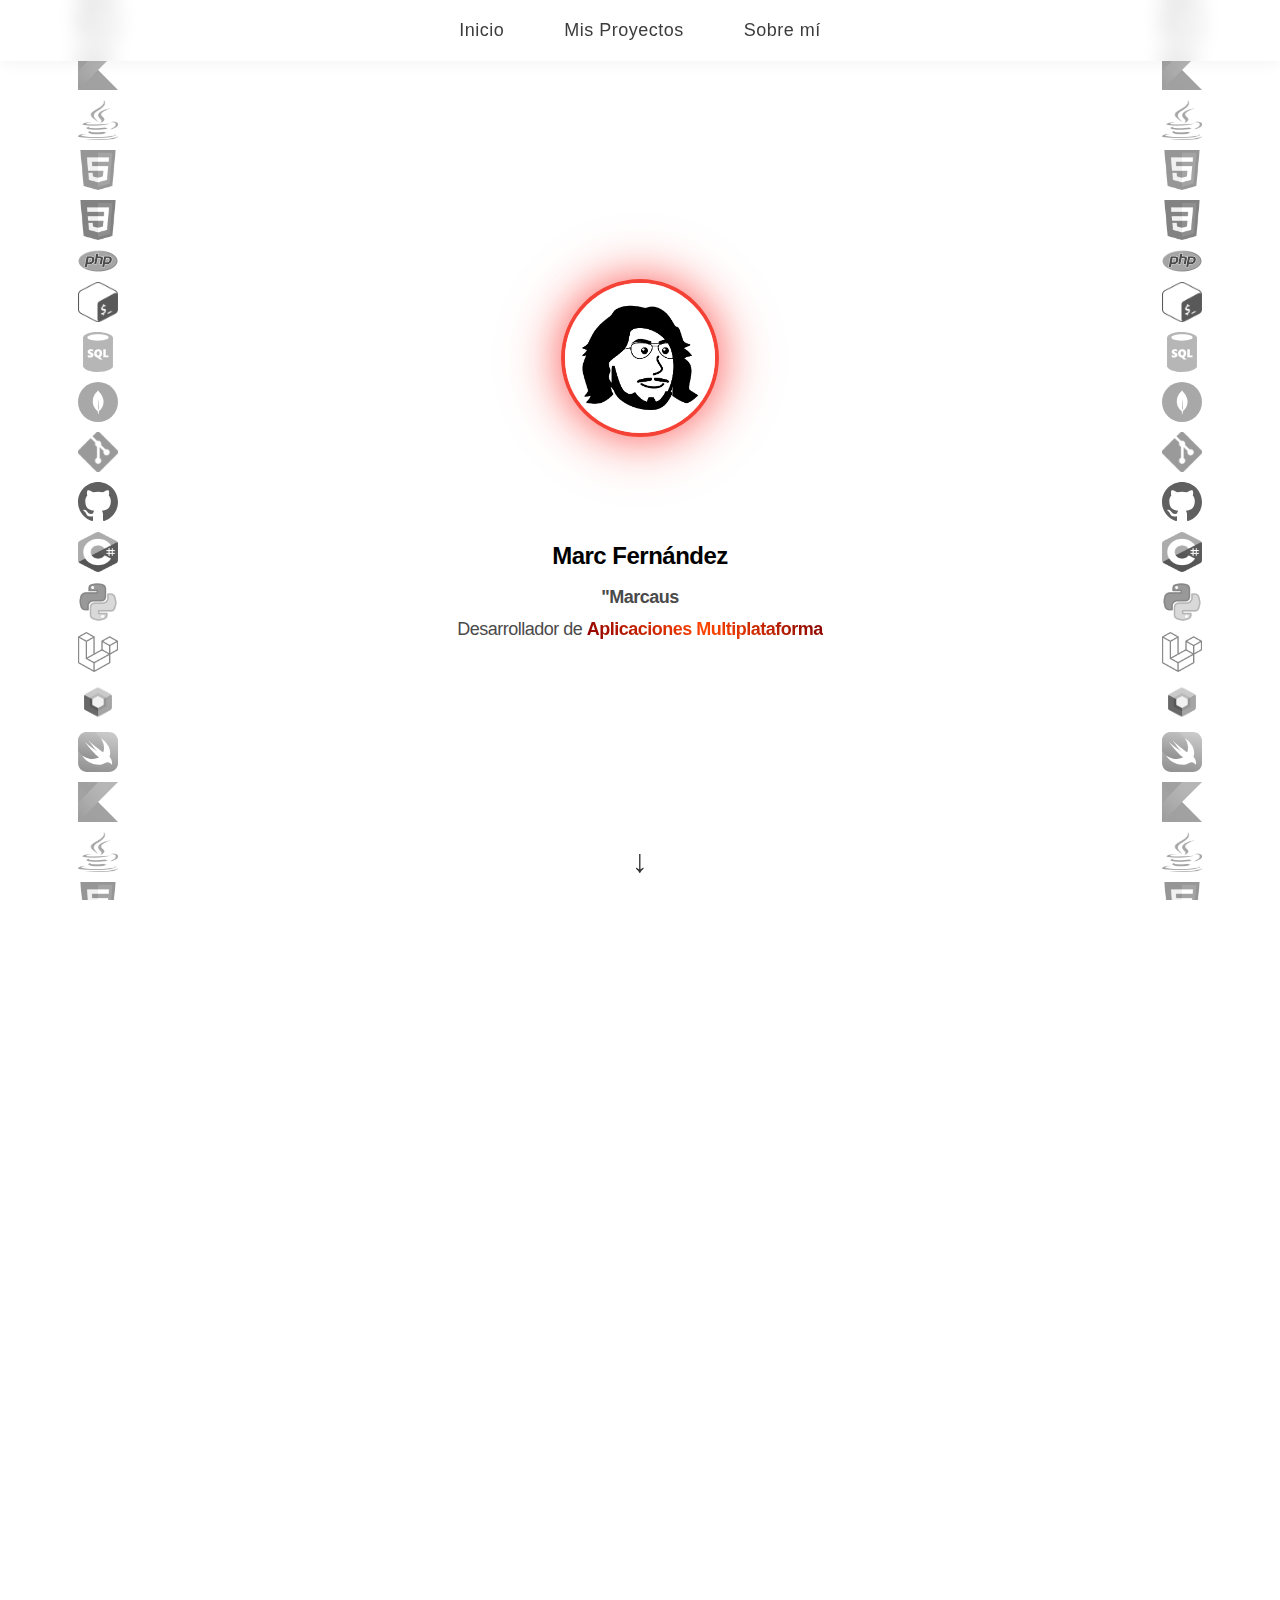
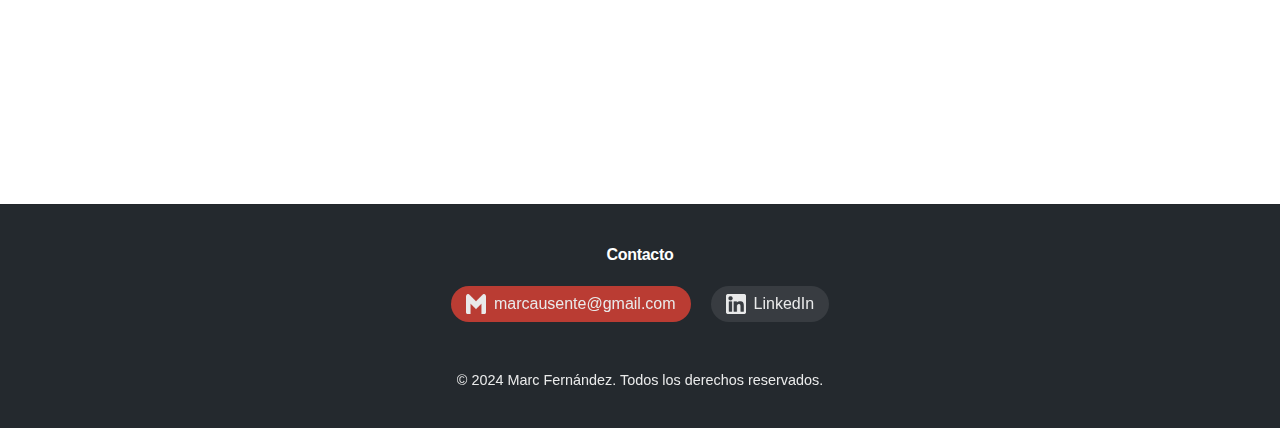
==== index.html @ 30c2d042 "FIX: New github links" ====
<!DOCTYPE html>
<html lang="es">
<head>
  <meta charset="UTF-8">
  <meta name="viewport" content="width=device-width, initial-scale=1.0">
  <title>Marc Fernández Portfolio</title>
  <link rel="stylesheet" href="css/style.css">
  <link rel="icon" type="image/png" href="img/cara.png">
  <link rel="shortcut icon" type="image/png" href="img/cara.png">
</head>
<nav class="navbar">
  <ul>
    <li><a href="index.html">Inicio</a></li>
    <li><a href="#mis-proyectos">Mis Proyectos</a></li>
    <li><a href="#about">Sobre mí</a></li>
  </ul>
</nav>

<body style="background-image: url('img/white-texture.jpg'); background-size: cover; background-position: center; background-repeat: no-repeat;">


<div class="container">
  <div class="image-container">
    <img src="img/cara.png" alt="Mi Cara" class="profile-img">
  </div>

  <div class="profile-info">
    <div class="name">
      <h1 class="glitch-text">Marc Fernández</h1>
    </div>
    <p><strong class="typewriter">"Marcausente"</strong></p>
    <p>Desarrollador de <span class="multiplataforma gradient-text">Aplicaciones Multiplataforma</span></p>
  </div>

  <!-- Logos de lenguajes -->
  <div class="logos-container left">
    <div class="logos">
      <img src="img/swift-15.svg" alt="Swift">
      <img src="img/Kotlin_Icon.svg.png" alt="Kotlin">
      <img src="img/java-icon-1511x2048-6ikx8301.png" alt="Java">
      <img src="img/HTML5_Badge.svg.png" alt="HTML">
      <img src="img/CSS3_logo.svg.png" alt="CSS">
      <img src="img/PHP-logo.svg-2.png" alt="PHP">
      <img src="img/Bash_Logo_black_and_white_icon_only.svg.png" alt="Bash">
      <img src="img/sql-database-generic.svg" alt="SQL">
      <img src="img/mongodb.svg" alt="MongoDB">
      <img src="img/git.png" alt="GIT">
      <img src="img/Octicons-mark-github.svg" alt="GitHub">
      <img src="img/c-sharp-c-icon-912x1024-j3yidw37.png" alt="C#">
      <img src="img/267_Python-512.webp" alt="Python">
      <img src="img/laravel-icon-1990x2048-xawylrh0.png" alt="Laravel">
      <img src="img/jetpack compose icon_RGB.png" alt="jetpack">
      <img src="img/swift-15.svg" alt="Swift">
      <img src="img/Kotlin_Icon.svg.png" alt="Kotlin">
      <img src="img/java-icon-1511x2048-6ikx8301.png" alt="Java">
      <img src="img/HTML5_Badge.svg.png" alt="HTML">
      <img src="img/CSS3_logo.svg.png" alt="CSS">
      <img src="img/PHP-logo.svg-2.png" alt="PHP">
      <img src="img/Bash_Logo_black_and_white_icon_only.svg.png" alt="Bash">
      <img src="img/sql-database-generic.svg" alt="SQL">
      <img src="img/mongodb.svg" alt="MongoDB">
      <img src="img/git.png" alt="GIT">
      <img src="img/Octicons-mark-github.svg" alt="GitHub">
      <img src="img/c-sharp-c-icon-912x1024-j3yidw37.png" alt="C#">
      <img src="img/267_Python-512.webp" alt="Python">
      <img src="img/laravel-icon-1990x2048-xawylrh0.png" alt="Laravel">
      <img src="img/jetpack compose icon_RGB.png" alt="jetpack">
      <img src="img/swift-15.svg" alt="Swift">
      <img src="img/Kotlin_Icon.svg.png" alt="Kotlin">
      <img src="img/java-icon-1511x2048-6ikx8301.png" alt="Java">
      <img src="img/HTML5_Badge.svg.png" alt="HTML">
      <img src="img/CSS3_logo.svg.png" alt="CSS">
      <img src="img/PHP-logo.svg-2.png" alt="PHP">
      <img src="img/Bash_Logo_black_and_white_icon_only.svg.png" alt="Bash">
      <img src="img/sql-database-generic.svg" alt="SQL">
      <img src="img/mongodb.svg" alt="MongoDB">
      <img src="img/git.png" alt="GIT">
      <img src="img/Octicons-mark-github.svg" alt="GitHub">
      <img src="img/c-sharp-c-icon-912x1024-j3yidw37.png" alt="C#">
      <img src="img/267_Python-512.webp" alt="Python">
      <img src="img/laravel-icon-1990x2048-xawylrh0.png" alt="Laravel">
      <img src="img/jetpack compose icon_RGB.png" alt="jetpack">
    </div>
  </div>

  <div class="logos-container right">
    <div class="logos">
      <img src="img/swift-15.svg" alt="Swift">
      <img src="img/Kotlin_Icon.svg.png" alt="Kotlin">
      <img src="img/java-icon-1511x2048-6ikx8301.png" alt="Java">
      <img src="img/HTML5_Badge.svg.png" alt="HTML">
      <img src="img/CSS3_logo.svg.png" alt="CSS">
      <img src="img/PHP-logo.svg-2.png" alt="PHP">
      <img src="img/Bash_Logo_black_and_white_icon_only.svg.png" alt="Bash">
      <img src="img/sql-database-generic.svg" alt="SQL">
      <img src="img/mongodb.svg" alt="MongoDB">
      <img src="img/git.png" alt="GIT">
      <img src="img/Octicons-mark-github.svg" alt="GitHub">
      <img src="img/c-sharp-c-icon-912x1024-j3yidw37.png" alt="C#">
      <img src="img/267_Python-512.webp" alt="Python">
      <img src="img/laravel-icon-1990x2048-xawylrh0.png" alt="Laravel">
      <img src="img/jetpack compose icon_RGB.png" alt="jetpack">
      <img src="img/swift-15.svg" alt="Swift">
      <img src="img/Kotlin_Icon.svg.png" alt="Kotlin">
      <img src="img/java-icon-1511x2048-6ikx8301.png" alt="Java">
      <img src="img/HTML5_Badge.svg.png" alt="HTML">
      <img src="img/CSS3_logo.svg.png" alt="CSS">
      <img src="img/PHP-logo.svg-2.png" alt="PHP">
      <img src="img/Bash_Logo_black_and_white_icon_only.svg.png" alt="Bash">
      <img src="img/sql-database-generic.svg" alt="SQL">
      <img src="img/mongodb.svg" alt="MongoDB">
      <img src="img/git.png" alt="GIT">
      <img src="img/Octicons-mark-github.svg" alt="GitHub">
      <img src="img/c-sharp-c-icon-912x1024-j3yidw37.png" alt="C#">
      <img src="img/267_Python-512.webp" alt="Python">
      <img src="img/laravel-icon-1990x2048-xawylrh0.png" alt="Laravel">
      <img src="img/jetpack compose icon_RGB.png" alt="jetpack">
      <img src="img/swift-15.svg" alt="Swift">
      <img src="img/Kotlin_Icon.svg.png" alt="Kotlin">
      <img src="img/java-icon-1511x2048-6ikx8301.png" alt="Java">
      <img src="img/HTML5_Badge.svg.png" alt="HTML">
      <img src="img/CSS3_logo.svg.png" alt="CSS">
      <img src="img/PHP-logo.svg-2.png" alt="PHP">
      <img src="img/Bash_Logo_black_and_white_icon_only.svg.png" alt="Bash">
      <img src="img/sql-database-generic.svg" alt="SQL">
      <img src="img/mongodb.svg" alt="MongoDB">
      <img src="img/git.png" alt="GIT">
      <img src="img/Octicons-mark-github.svg" alt="GitHub">
      <img src="img/c-sharp-c-icon-912x1024-j3yidw37.png" alt="C#">
      <img src="img/267_Python-512.webp" alt="Python">
      <img src="img/laravel-icon-1990x2048-xawylrh0.png" alt="Laravel">
      <img src="img/jetpack compose icon_RGB.png" alt="jetpack">
    </div>
  </div>
</div>

<!-- Indicador de scroll -->
<div class="scroll-indicator">
  <a href="#about">&#8595;</a>
</div>

<!-- Nueva sección Sobre Mí -->
<section id="about">
  <div class="about-container">
    <h2>Sobre Mí</h2>
    <div class="about-content">
      <div class="personal-info">
        <h3>Marc Fernández</h3>
        <p class="age">20 años</p>
        <h4>Formación</h4>
        <p>Grado Superior en Desarrollo de Aplicaciones Multiplataforma</p>
        <h4>Tecnologías</h4>
        <div class="tech-stack">
          <span>Swift</span>
          <span>Kotlin</span>
          <span>Java</span>
          <span>HTML/CSS</span>
          <span>PHP</span>
          <span>SwiftUI</span>
          <span>Python</span>
          <span>C#</span>
          <span>SQL</span>
          <span>MongoDB</span>
          <span>Jetpack Compose</span>
          <span>Oracle</span>
          <span>XML</span>
          <span>Lua</span>
        </div>

        <h4>Sobre mí</h4>
        <p class="bio">
          Soy un desarrollador apasionado por la tecnología y la programación. 
          Me especializo en el desarrollo de aplicaciones multiplataforma, 
          con un fuerte interés en las tecnologías móviles y web. 
          Disfruto enfrentando nuevos retos y aprendiendo constantemente 
          nuevas tecnologías y metodologías de desarrollo.
        </p>  

        <div class="github-button-container">
          <a href="https://github.com/marcausente" class="github-button" target="_blank">
            <img src="img/Octicons-mark-github.svg" alt="GitHub">
            <span>Visita mi GitHub</span>
          </a>
        </div>
      </div>
    </div>
  </div>
</section>

<!-- Nueva sección de Proyectos -->
<section id="mis-proyectos">
  <div class="projects-container">
    <h2>Mis Proyectos</h2>
    <div class="projects-grid">
      <!-- Proyecto 1 -->
      <div class="project-card">
        <div class="project-image">
          <img src="img/League.png" alt="Proyecto 1">
          <div class="project-overlay">
            <div class="project-tech">
              <span>Swift</span>
              <span>iOS</span>
              <span>SwiftUI</span>
            </div>
          </div>
        </div>
        <div class="project-info">
          <h3>League Champions Stats</h3>
          <p>Una aplicación móvil IOS que muestra las estadísticas de los campeones de League of Legends implementando la API oficial</p>
          <div class="project-links">
            <a href="https://github.com/Marcausente/LeagueChampionStats" class="project-link github" target="_blank">Ver en GitHub</a>
            <a href="#" class="project-link demo">Demo en vivo</a>
          </div>
        </div>
      </div>

      <!-- Proyecto 2 -->
      <div class="project-card">
        <div class="project-image">
          <img src="img/Hangman.png" alt="Proyecto 2">
          <div class="project-overlay">
            <div class="project-tech">
              <span>Kotlin</span>
              <span>Android</span>
              <span>Jetpack</span>
            </div>
          </div>
        </div>
        <div class="project-info">
          <h3>Hangman Game</h3>
          <p>Un videojuego movil sencillo para Android que se basa en el conocido juego del ahorcado, con varios niveles de dificultad</p>
          <div class="project-links">
            <a href="https://github.com/Marcausente/Hangman" class="project-link github" target="_blank">Ver en GitHub</a>
            <a href="#" class="project-link demo">Demo en vivo</a>
          </div>
        </div>
      </div>

      <!-- Proyecto 3 -->
      <div class="project-card">
        <div class="project-image">
          <img src="img/Pygame.png" alt="Proyecto 3">
          <div class="project-overlay">
            <div class="project-tech">
              <span>Python</span>
              <span>Pygame</span>
              <span>Desktop</span>
            </div>
          </div>
        </div>
        <div class="project-info">
          <h3>Risky Road</h3>
          <p>Videojuego escritorio en 2D realizado en Python con la libreria Pygame acerca de un cowboy que debe sobrevivir. </p>
          <div class="project-links">
            <a href="https://github.com/Marcausente/Risky_Road_Python_Game" class="project-link github" target="_blank">Ver en GitHub</a>
            <a href="#" class="project-link demo">Demo en vivo</a>
          </div>
        </div>
      </div>
      <div class="project-card">
        <div class="project-image">
          <img src="img/488shots_so.png" alt="Proyecto 2">
          <div class="project-overlay">
            <div class="project-tech">
              <span>HTML / CSS</span>
              <span>JavaScript</span>
              <span>Web</span>
            </div>
          </div>
        </div>
        <div class="project-info">
          <h3>Portafolio Personal</h3>
          <p>Portafolio personal que estas viendo actualmente, hecho para mostrar mi trabajo y habilidades como desarrollador</p>
          <div class="project-links">
            <a href="https://github.com/Marcausente/MarcWebPortfolio" class="project-link github" target="_blank">Ver en GitHub</a>
            <a href="#" class="project-link demo">Visita el sitio web</a>
          </div>
        </div>
      </div>
      <div class="project-card">
        <div class="project-image">
          <img src="img/855shots_so.png" alt="Proyecto 2">
          <div class="project-overlay">
            <div class="project-tech">
              <span>HTML / CSS</span>
              <span>JavaScript</span>
              <span>PHP</span>
            </div>
          </div>
        </div>
        <div class="project-info">
          <h3>Sabbath Website</h3>
          <p>Pagina web realizada para un grupo de venta de articulos de ropa y accesorios en el videojuego "Second Life"</p>
          <div class="project-links">
            <a href="https://github.com/Marcausente/Sabbath" class="project-link github" target="_blank">Ver en GitHub</a>
            <a href="#" class="project-link demo">Visita el sitio web</a>
          </div>
        </div>
      </div>
      <div class="project-card">
        <div class="project-image">
          <img src="img/246shots_so.png" alt="Proyecto 2">
          <div class="project-overlay">
            <div class="project-tech">
              <span>HTML / CSS</span>
              <span>JavaScript</span>
              <span>Web</span>
            </div>
          </div>
        </div>
        <div class="project-info">
          <h3>Prism Website</h3>
          <p>Pagina Web realizada junto a un compañero para mostrar los trabajos WEB realizados dentro del entorno del videojuego</p>
          <div class="project-links">
            <a href="https://github.com/teoarandaa/Prism" class="project-link github" target="_blank">Ver en GitHub</a>
            <a href="#" class="project-link demo">Visita el sitio web</a>
          </div>
        </div>
      </div>
    </div>
  </div>

  

  <!-- Logos en horizontal -->
  <div class="logos-container-horizontal">
    <div class="logos-row">
      <img src="img/swift-15.svg" alt="Swift">
      <img src="img/Kotlin_Icon.svg.png" alt="Kotlin">
      <img src="img/java-icon-1511x2048-6ikx8301.png" alt="Java">
      <img src="img/HTML5_Badge.svg.png" alt="HTML">
      <img src="img/CSS3_logo.svg.png" alt="CSS">
      <img src="img/PHP-logo.svg-2.png" alt="PHP">
      <img src="img/Bash_Logo_black_and_white_icon_only.svg.png" alt="Bash">
      <img src="img/sql-database-generic.svg" alt="SQL">
      <img src="img/mongodb.svg" alt="MongoDB">
      <img src="img/git.png" alt="GIT">
      <img src="img/Octicons-mark-github.svg" alt="GitHub">
      <img src="img/c-sharp-c-icon-912x1024-j3yidw37.png" alt="C#">
      <img src="img/267_Python-512.webp" alt="Python">
      <img src="img/laravel-icon-1990x2048-xawylrh0.png" alt="Laravel">
      <img src="img/jetpack compose icon_RGB.png" alt="jetpack">
      <img src="img/swift-15.svg" alt="Swift">
      <img src="img/Kotlin_Icon.svg.png" alt="Kotlin">
      <img src="img/java-icon-1511x2048-6ikx8301.png" alt="Java">
      <img src="img/HTML5_Badge.svg.png" alt="HTML">
      <img src="img/CSS3_logo.svg.png" alt="CSS">
      <img src="img/PHP-logo.svg-2.png" alt="PHP">
      <img src="img/Bash_Logo_black_and_white_icon_only.svg.png" alt="Bash">
      <img src="img/sql-database-generic.svg" alt="SQL">
      <img src="img/mongodb.svg" alt="MongoDB">
      <img src="img/git.png" alt="GIT">
      <img src="img/Octicons-mark-github.svg" alt="GitHub">
      <img src="img/c-sharp-c-icon-912x1024-j3yidw37.png" alt="C#">
      <img src="img/267_Python-512.webp" alt="Python">
      <img src="img/laravel-icon-1990x2048-xawylrh0.png" alt="Laravel">
      <img src="img/jetpack compose icon_RGB.png" alt="jetpack">
      <img src="img/swift-15.svg" alt="Swift">
      <img src="img/Kotlin_Icon.svg.png" alt="Kotlin">
      <img src="img/java-icon-1511x2048-6ikx8301.png" alt="Java">
      <img src="img/HTML5_Badge.svg.png" alt="HTML">
      <img src="img/CSS3_logo.svg.png" alt="CSS">
      <img src="img/PHP-logo.svg-2.png" alt="PHP">
      <img src="img/Bash_Logo_black_and_white_icon_only.svg.png" alt="Bash">
      <img src="img/sql-database-generic.svg" alt="SQL">
      <img src="img/mongodb.svg" alt="MongoDB">
      <img src="img/git.png" alt="GIT">
      <img src="img/Octicons-mark-github.svg" alt="GitHub">
      <img src="img/c-sharp-c-icon-912x1024-j3yidw37.png" alt="C#">
      <img src="img/267_Python-512.webp" alt="Python">
      <img src="img/laravel-icon-1990x2048-xawylrh0.png" alt="Laravel">
      <img src="img/jetpack compose icon_RGB.png" alt="jetpack">
    </div>
  </div>
</section>

<script src="js/app.js"></script>

<!-- Añadir antes del cierre del body -->
<footer class="footer">
  <div class="footer-content">
    <div class="footer-section">
      <h4>Contacto</h4>
      <div class="social-links">
        <a href="mailto:marcausente@gmail.com" class="social-link" target="_blank">
          <img src="img/Gmail_icon_(2020).svg.png" alt="Email">
          marcausente@gmail.com
        </a>
        <a href="" class="social-link" target="_blank">
          <img src="img/174857.png" alt="LinkedIn">
          LinkedIn
        </a>
      </div>
    </div>
    <div class="footer-section">
      <div class="copyright">
        © 2024 Marc Fernández. Todos los derechos reservados.
      </div>
    </div>
  </div>
</footer>
</body>
</html>
---- css/style.css ----
/* Forzar modo claro */
:root {
  color-scheme: light;
}

body {
  font-family: -apple-system, BlinkMacSystemFont, "SF Pro Text", "San Francisco", "Helvetica Neue", Helvetica, Arial, sans-serif;
  display: block;
  background-color: #ffffff;
  overflow-y: auto;
  overflow-x: hidden;
  margin: 0;
  padding: 0;
  color: #2c3e50; /* Color de texto más suave que el negro puro */
  forced-color-adjust: none;
}

/* Asegurar que todos los elementos usen colores claros */
* {
  color-scheme: light;
}

/* Asegurar que los enlaces mantienen su color */
a {
  color: inherit;
}

/* Mantener el fondo blanco incluso en modo oscuro del sistema */
@media (prefers-color-scheme: dark) {
  body {
    background-color: #ffffff !important;
    color: #2c3e50 !important;
  }
}

/* Menú de navegación */
.navbar {
  position: fixed; /* Para que quede fija en la parte superior */
  top: 0;
  width: 100%;
  background-color: rgba(255, 255, 255, 0.7); /* Ligeramente transparente */
  backdrop-filter: blur(10px); /* Efecto de desenfoque para mejor legibilidad */
  display: flex;
  justify-content: center;
  padding: 10px 0;
  z-index: 10; /* Para que esté sobre otros elementos */
  box-shadow: 0 2px 15px rgba(0, 0, 0, 0.05);
}

.navbar ul {
  list-style: none;
  display: flex;
  gap: 20px;
  margin: 0; /* Elimina cualquier margen */
  padding: 0; /* Elimina cualquier relleno */
}

.navbar li {
  position: relative;
}

.navbar a {
  text-decoration: none;
  color: rgba(60, 60, 60); /* Texto gris oscuro translúcido */
  font-size: 18px;
  padding: 10px 20px;
  transition: all 0.3s ease;
  display: block;
  font-weight: 500;
  letter-spacing: 0.5px;
}

.navbar a:hover {
  color: #f44336;
  transform: translateY(-2px);
  box-shadow: none;
}

.container {
  min-height: 100vh;
  position: relative;
  z-index: 1;
  width: 100%;
  overflow: hidden;
}

.image-container {
  position: absolute;
  top: 40%;
  left: 50%;
  transform: translate(-50%, -50%);
  z-index: 2;
}

.image-container::before {
  content: '';
  position: absolute;
  top: 50%;
  left: 50%;
  transform: translate(-50%, -50%);
  width: 220px; /* Tamaño más equilibrado */
  height: 220px;
  background: radial-gradient(
    circle,
    rgba(244, 67, 54, 0.35) 0%, /* Opacidad más equilibrada */
    rgba(244, 67, 54, 0.25) 30%,
    rgba(244, 67, 54, 0.15) 60%,
    transparent 85%
  );
  border-radius: 50%;
  z-index: 1;
  filter: blur(20px); /* Desenfoque más sutil */
  animation: glowPulse 3s ease-in-out infinite;
}

.profile-info {
  font-family: -apple-system, BlinkMacSystemFont, "SF Pro Text", "San Francisco", "Helvetica Neue", Helvetica, Arial, sans-serif;
  position: absolute;
  top: 65%; 
  left: 50%;
  transform: translate(-50%, -50%);
  text-align: center;
  color: black;
  z-index: 2;
  width: 80%;
  padding: 10px;
  letter-spacing: -0.5px;
  line-height: 1.5;
}

.profile-info h1 {
  font-size: 2.8em;
  letter-spacing: -0.5px;
  margin-bottom: 15px;
}

.profile-info p {
  font-family: -apple-system, BlinkMacSystemFont, "SF Pro Text", "San Francisco", "Helvetica Neue", Helvetica, Arial, sans-serif;
  font-size: 18px;
  margin: 2px 0;
  line-height: 1.5;
}

.profile-img {
  position: relative;
  width: 150px;
  height: 150px;
  border-radius: 50%;
  object-fit: cover;
  border: 4px solid #f44336;
  box-shadow: 0 0 35px rgba(255, 0, 0, 0.45); /* Sombra más equilibrada */
  transition: transform 0.4s ease, box-shadow 0.4s ease;
  z-index: 3;
}

.profile-img:hover {
  transform: scale(1.03) rotate(-2deg);
  box-shadow: 0 15px 30px rgba(244, 67, 54, 0.2);
}

.logos-container {
  position: absolute;
  width: 100px;
  height: 100%;
  overflow: hidden;
  padding: 0 10px;
  display: flex;
  justify-content: center;
}

.logos-container.left {
  left: 3%;
}

.logos-container.right {
  right: 3%;
}

.logos {
  display: flex;
  flex-direction: column;
  gap: 10px;
  height: 100%;
  animation: scroll-up 15s linear infinite;
}

.logos img {
  width: 40px;
  height: 40px;
  filter: grayscale(100%);
  transition: all 0.3s ease;
  opacity: 0.7;
}

.logos img:hover {
  transform: scale(1.15);
  opacity: 1;
  filter: grayscale(0%);
}

@media screen and (max-width: 768px) {
  body {
    font-family: Arial, sans-serif; /* Cambiar la fuente a Arial en dispositivos móviles */
    font-size: 12px; /* Fuente más pequeña para móviles */
  }

  .multiplataforma {
    display: block; /* Esto fuerza que el texto se divida en dos líneas */
  }

  .navbar a {
    font-family: Arial, sans-serif; /* Cambiar la fuente de los enlaces de la Navbar */
    font-size: 14px; /* Tamaño de texto más pequeño en la Navbar */
    padding: 6px 12px; /* Menos padding para ajustar mejor */
  }

  .profile-info h1 {
    font-family: Arial, sans-serif; /* Cambiar la fuente del título */
    font-size: 2.2em;
  }

  .profile-info p {
    font-family: Arial, sans-serif; /* Cambiar la fuente del texto descriptivo */
    font-size: 14px; /* Texto descriptivo más pequeño */
  }

  .logos img {
    width: 25px; /* Logos aún más pequeños */
    height: 25px;
  }

}

@keyframes glowPulse {
  0% {
    transform: translate(-50%, -50%) scale(1);
    opacity: 0.8; /* Opacidad más equilibrada */
  }
  50% {
    transform: translate(-50%, -50%) scale(1.15); /* Pulsación más sutil */
    opacity: 0.6;
  }
  100% {
    transform: translate(-50%, -50%) scale(1);
    opacity: 0.8;
  }
}

/* Animación para mover los iconos de arriba a abajo */
@keyframes scroll-up {
  0% {
    transform: translateY(0);
  }
  100% {
    transform: translateY(-100%); /* Mueve todo el contenedor hacia arriba */
  }
}

/* Ya tienes el CSS general, solo añades las nuevas reglas para la sección "Sobre Mí" */

.github-container {
  margin-top: 20px;
  text-align: center;
}

.github-link {
  text-decoration: none;
  color: #333;
  display: inline-flex;
  align-items: center;
  gap: 10px;
  font-size: 18px;
  padding: 10px 20px;
  background-color: rgba(0, 0, 0, 0.1);
  border-radius: 8px;
  transition: background-color 0.3s ease;
}

.github-link:hover {
  background-color: rgba(0, 0, 0, 0.2);
  transform: scale(1.1);
  box-shadow: 0 0 15px rgba(255, 0, 0, 0.7);
}

.github-icon {
  width: 30px;
  height: 30px;
}

.profile-info p {
  font-size: 18px;
  margin: 5px 0;
}

.profile-info h1 {
  font-size: 24px;
  margin-bottom: 10px;
}

.scroll-indicator {
  position: absolute;
  bottom: 20px;
  left: 50%;
  transform: translateX(-50%);
  animation: bounce 2s infinite;
  z-index: 100;
  background: none; /* Eliminado el fondo */
  padding: 0; /* Eliminado el padding */
  box-shadow: none; /* Eliminada la sombra */
}

.scroll-indicator::after {
  content: ''; /* Eliminado el texto 'Scroll para más' */
}

.scroll-indicator a {
  color: #333;
  font-size: 2em;
  text-decoration: none;
}

@keyframes bounce {
  0%, 20%, 50%, 80%, 100% {
    transform: translateY(0);
  }
  40% {
    transform: translateY(-20px);
  }
  60% {
    transform: translateY(-10px);
  }
}

/* Nuevo estilo para la sección Sobre Mí */
#about {
  position: relative;
  padding: 80px 20px;
  min-height: 100vh;
  background-color: #fff;
  background-image: 
    linear-gradient(0deg, transparent 24px, rgba(0, 0, 0, 0.05) 25px, transparent 26px),
    linear-gradient(90deg, transparent 24px, rgba(0, 0, 0, 0.05) 25px, transparent 26px);
  background-size: 25px 25px;
}

.about-container {
  background: rgba(255, 255, 255, 0.97);
  position: relative;
  z-index: 2;
  border-radius: 20px;
  box-shadow: 0 8px 32px rgba(0, 0, 0, 0.05);
  padding: 40px;
  max-width: 1200px;
  margin: 0 auto;
  border: 1px solid rgba(0, 0, 0, 0.1);
  transition: transform 0.3s ease;
}

.about-container:hover {
  transform: translateY(-5px);
}

.about-content {
  margin-top: 40px;
}

#about h2 {
  text-align: center;
  font-size: 2.5em;
  margin-bottom: 40px;
  color: #333;
  position: relative;
}

#about h2:after {
  content: '';
  position: absolute;
  bottom: -10px;
  left: 50%;
  transform: translateX(-50%);
  width: 100px;
  height: 3px;
  background: linear-gradient(to right, #f44336, #ff7961);
}

#about h3 {
  font-size: 2em;
  color: #444;
  margin-bottom: 10px;
}

#about h4 {
  font-size: 1.3em;
  color: #666;
  margin: 25px 0 15px 0;
}

.age {
  font-size: 1.2em;
  color: #666;
  margin-bottom: 20px;
}

.tech-stack {
  display: flex;
  flex-wrap: wrap;
  gap: 10px;
  margin: 15px 0;
}

.tech-stack span {
  background: #f5f5f5;
  padding: 6px 14px;
  border-radius: 15px;
  font-size: 0.9em;
  margin: 4px;
  transition: all 0.3s ease;
}

.tech-stack span:hover {
  background: #f44336;
  color: white;
  transform: translateY(-2px);
}

.bio {
  line-height: 1.6;
  color: #555;
  margin-top: 15px;
  text-align: justify;
}

/* Estilos para el footer */
.footer {
  background: #24292e; /* Color negro original del footer */
  color: white;
  padding: 40px 0;
  margin-top: 0;
  padding-top: 20px;
  border-top: 1px solid rgba(0, 0, 0, 0.05);
}

.footer-content {
  max-width: 1200px;
  margin: 0 auto;
  padding: 0 20px;
  display: flex;
  flex-direction: column;
  align-items: center;
  gap: 30px;
}

.footer-section {
  text-align: center;
  color: white;
}

.social-links {
  display: flex;
  gap: 20px;
  justify-content: center;
  margin-top: 15px;
}

.social-link {
  display: flex;
  align-items: center;
  gap: 8px;
  color: white;
  text-decoration: none;
  padding: 8px 15px;
  border-radius: 20px;
  transition: all 0.3s ease;
  background: rgba(255, 255, 255, 0.1);
  opacity: 0.9;
}

.social-link:hover {
  opacity: 1;
  transform: translateY(-2px);
}

.social-link img {
  width: 20px;
  height: 20px;
  filter: brightness(0) invert(1);
}

/* Estilos para el botón de GitHub */
.github-button-container {
  margin: 30px 0;
  text-align: center;
}

.github-button {
  display: inline-flex;
  align-items: center;
  gap: 10px;
  padding: 12px 25px;
  background: #24292e;
  color: white;
  text-decoration: none;
  border-radius: 25px;
  font-size: 1.1em;
  transition: all 0.3s ease;
  border: 2px solid #24292e;
}

.github-button:hover {
  background: #2f363d;
  transform: translateY(-3px);
  box-shadow: 0 5px 15px rgba(0, 0, 0, 0.2);
}

.github-button img {
  width: 25px;
  height: 25px;
  filter: brightness(0) invert(1);
}

.github-button span {
  font-weight: 500;
}

/* Actualizar estilos del email en el footer */
.social-link[href^="mailto"] {
  background: rgba(244, 67, 54, 0.8);
}

.social-link[href^="mailto"]:hover {
  background: rgba(244, 67, 54, 1);
  transform: translateY(-2px);
}

/* Estilos actualizados para las secciones */
#about, #mis-proyectos {
  position: relative;
  padding: 80px 20px;
  min-height: 100vh;
  background-color: #fff;
  background-image: 
    linear-gradient(0deg, transparent 24px, rgba(0, 0, 0, 0.05) 25px, transparent 26px),
    linear-gradient(90deg, transparent 24px, rgba(0, 0, 0, 0.05) 25px, transparent 26px);
  background-size: 25px 25px;
}

.about-container, .projects-container {
  background: rgba(255, 255, 255, 0.97);
  position: relative;
  z-index: 2;
  border-radius: 20px;
  box-shadow: 0 8px 32px rgba(0, 0, 0, 0.05);
  padding: 40px;
  max-width: 1200px;
  margin: 0 auto;
  border: 1px solid rgba(0, 0, 0, 0.1);
  transition: transform 0.3s ease;
}

.about-container:hover, .projects-container:hover {
  transform: translateY(-5px);
}

/* Línea decorativa superior sutil */
#about::before, #mis-proyectos::before {
  content: '';
  position: absolute;
  top: 0;
  left: 50%;
  transform: translateX(-50%);
  width: 100px;
  height: 3px;
  background: linear-gradient(90deg, 
    transparent,
    rgba(0, 0, 0, 0.1),
    transparent
  );
}

/* Efecto de anillo alrededor de la foto */
.profile-ring {
  position: absolute;
  width: 170px;
  height: 170px;
  border-radius: 50%;
  border: 2px solid transparent;
  background: linear-gradient(45deg, #f44336, #2196f3) border-box;
  -webkit-mask: linear-gradient(#fff 0 0) padding-box, linear-gradient(#fff 0 0);
  mask: linear-gradient(#fff 0 0) padding-box, linear-gradient(#fff 0 0);
  animation: rotateRing 10s linear infinite;
  z-index: 1;
}

@keyframes rotateRing {
  from { transform: rotate(0deg); }
  to { transform: rotate(360deg); }
}

/* Efecto de texto con gradiente */
.gradient-text {
  background: linear-gradient(45deg, #8B0000, #FF4500, #800000);
  -webkit-background-clip: text;
  background-clip: text;
  color: transparent;
  font-weight: bold;
}

/* Efecto glitch para el nombre */
.glitch-text {
  position: relative;
  animation: glitch 3s infinite;
}

@keyframes glitch {
  0% { transform: none; opacity: 1; }
  7% { transform: skew(-0.5deg, -0.9deg); opacity: 0.75; }
  10% { transform: none; opacity: 1; }
  27% { transform: none; opacity: 1; }
  30% { transform: skew(0.8deg, -0.1deg); opacity: 0.75; }
  35% { transform: none; opacity: 1; }
  52% { transform: none; opacity: 1; }
  55% { transform: skew(-1deg, 0.2deg); opacity: 0.75; }
  50% { transform: none; opacity: 1; }
  100% { transform: none; opacity: 1; }
} 

/* Estilos para la sección de proyectos */
#mis-proyectos {
  min-height: 100vh;
  background: #fff;
  padding: 80px 20px;
  position: relative;
  overflow: hidden;
  padding-bottom: 0;
}

.projects-container {
  max-width: 1200px;
  margin: 0 auto;
  position: relative;
  z-index: 2;
}

.projects-container h2 {
  text-align: center;
  font-size: 2.5em;
  margin-bottom: 60px;
  color: #333;
  position: relative;
}

.projects-container h2:after {
  content: '';
  position: absolute;
  bottom: -10px;
  left: 50%;
  transform: translateX(-50%);
  width: 100px;
  height: 3px;
  background: linear-gradient(to right, #f44336, #ff7961);
}

.projects-grid {
  display: grid;
  grid-template-columns: repeat(auto-fit, minmax(300px, 1fr));
  gap: 30px;
  padding: 20px;
}

.project-card {
  background: white;
  border-radius: 15px;
  overflow: hidden;
  box-shadow: 0 5px 15px rgba(0, 0, 0, 0.1);
  transition: all 0.4s ease;
  position: relative;
  border: none;
}

.project-card:hover {
  transform: translateY(-8px);
  box-shadow: 0 20px 40px rgba(0, 0, 0, 0.1);
}

.project-image {
  position: relative;
  overflow: hidden;
  height: 200px;
}

.project-image img {
  width: 100%;
  height: 100%;
  object-fit: cover;
  transition: transform 0.5s ease;
}

.project-card:hover .project-image img {
  transform: scale(1.1);
}

.project-overlay {
  position: absolute;
  top: 0;
  left: 0;
  right: 0;
  bottom: 0;
  background: rgba(0, 0, 0, 0.7);
  display: flex;
  align-items: center;
  justify-content: center;
  opacity: 0;
  transition: opacity 0.3s ease;
}

.project-card:hover .project-overlay {
  opacity: 1;
}

.project-tech {
  display: flex;
  gap: 10px;
  flex-wrap: wrap;
  padding: 20px;
  justify-content: center;
}

.project-tech span {
  background: rgba(244, 67, 54, 0.9);
  color: white;
  padding: 6px 14px;
  border-radius: 15px;
  font-size: 0.85em;
  letter-spacing: 0.5px;
  backdrop-filter: blur(5px);
}

.project-info {
  padding: 20px;
}

.project-info h3 {
  color: #333;
  margin-bottom: 10px;
  font-size: 1.4em;
}

.project-info p {
  color: #666;
  line-height: 1.6;
  margin-bottom: 20px;
}

.project-links {
  display: flex;
  gap: 15px;
  justify-content: flex-start;
}

.project-link {
  padding: 8px 20px;
  border-radius: 25px;
  text-decoration: none;
  font-weight: 500;
  transition: all 0.3s ease;
}

.project-link.github {
  background: #24292e;
  color: white;
}

.project-link.demo {
  background: #f44336;
  color: white;
}

.project-link:hover {
  transform: translateY(-2px);
  box-shadow: 0 5px 15px rgba(244, 67, 54, 0.2);
}

/* Ajustes para las columnas de logos en la sección de proyectos */
.project-logos {
  opacity: 0.3;
  pointer-events: none;
}

/* Responsive */
@media screen and (max-width: 768px) {
  .projects-grid {
    grid-template-columns: 1fr;
    padding: 10px;
  }

  .project-card {
    margin-bottom: 20px;
  }

  .project-links {
    flex-direction: column;
  }

  .project-link {
    text-align: center;
  }

  .about-container, .projects-container {
    padding: 25px;
    margin: 15px;
  }
  
  #about, #mis-proyectos {
    padding: 60px 10px;
  }

  .tech-stack span {
    font-size: 0.8em;
    padding: 5px 12px;
  }
}

/* Nuevo estilo para los logos horizontales */
.logos-container-horizontal {
  width: 100%;
  padding: 40px 0;
  margin: 40px 0 0 0;
  overflow: hidden;
  position: relative;
  background: rgba(255, 255, 255, 0.9);
}

.logos-row {
  display: flex;
  justify-content: center;
  align-items: center;
  gap: 30px;
  padding: 0 20px;
  animation: scroll-horizontal 30s linear infinite;
}

.logos-row img {
  width: 40px;
  height: 40px;
  filter: grayscale(100%);
  transition: all 0.3s ease;
  opacity: 0.7;
}

.logos-row img:hover {
  transform: scale(1.15);
  opacity: 1;
  filter: grayscale(0%);
}

@keyframes scroll-horizontal {
  0% {
    transform: translateX(0);
  }
  100% {
    transform: translateX(-50%);
  }
}

/* Responsive */
@media screen and (max-width: 768px) {
  .logos-row {
    gap: 20px;
  }
  
  .logos-row img {
    width: 30px;
    height: 30px;
  }
}

/* Mejoras en la tipografía */
h2, h3, h4 {
  font-weight: 600;
  letter-spacing: -0.3px;
}

p {
  line-height: 1.7;
  color: #4a4a4a;
}

/* Scroll suave */
html {
  scroll-behavior: smooth;
  scroll-padding-top: 80px;
}

/* Asegurarse de que las secciones tengan un punto de anclaje correcto */
section {
  scroll-margin-top: 80px;
}

/* Estilo para el copyright */
.copyright {
  color: white;
  text-align: center;
  margin-top: 20px;
  font-size: 0.9em;
  opacity: 0.9;
}

/* Asegurar que los títulos usen la variante Display de San Francisco */
h1, h2, h3, h4, h5, h6 {
  font-family: -apple-system, BlinkMacSystemFont, "SF Pro Display", "San Francisco", "Helvetica Neue", Helvetica, Arial, sans-serif;
}
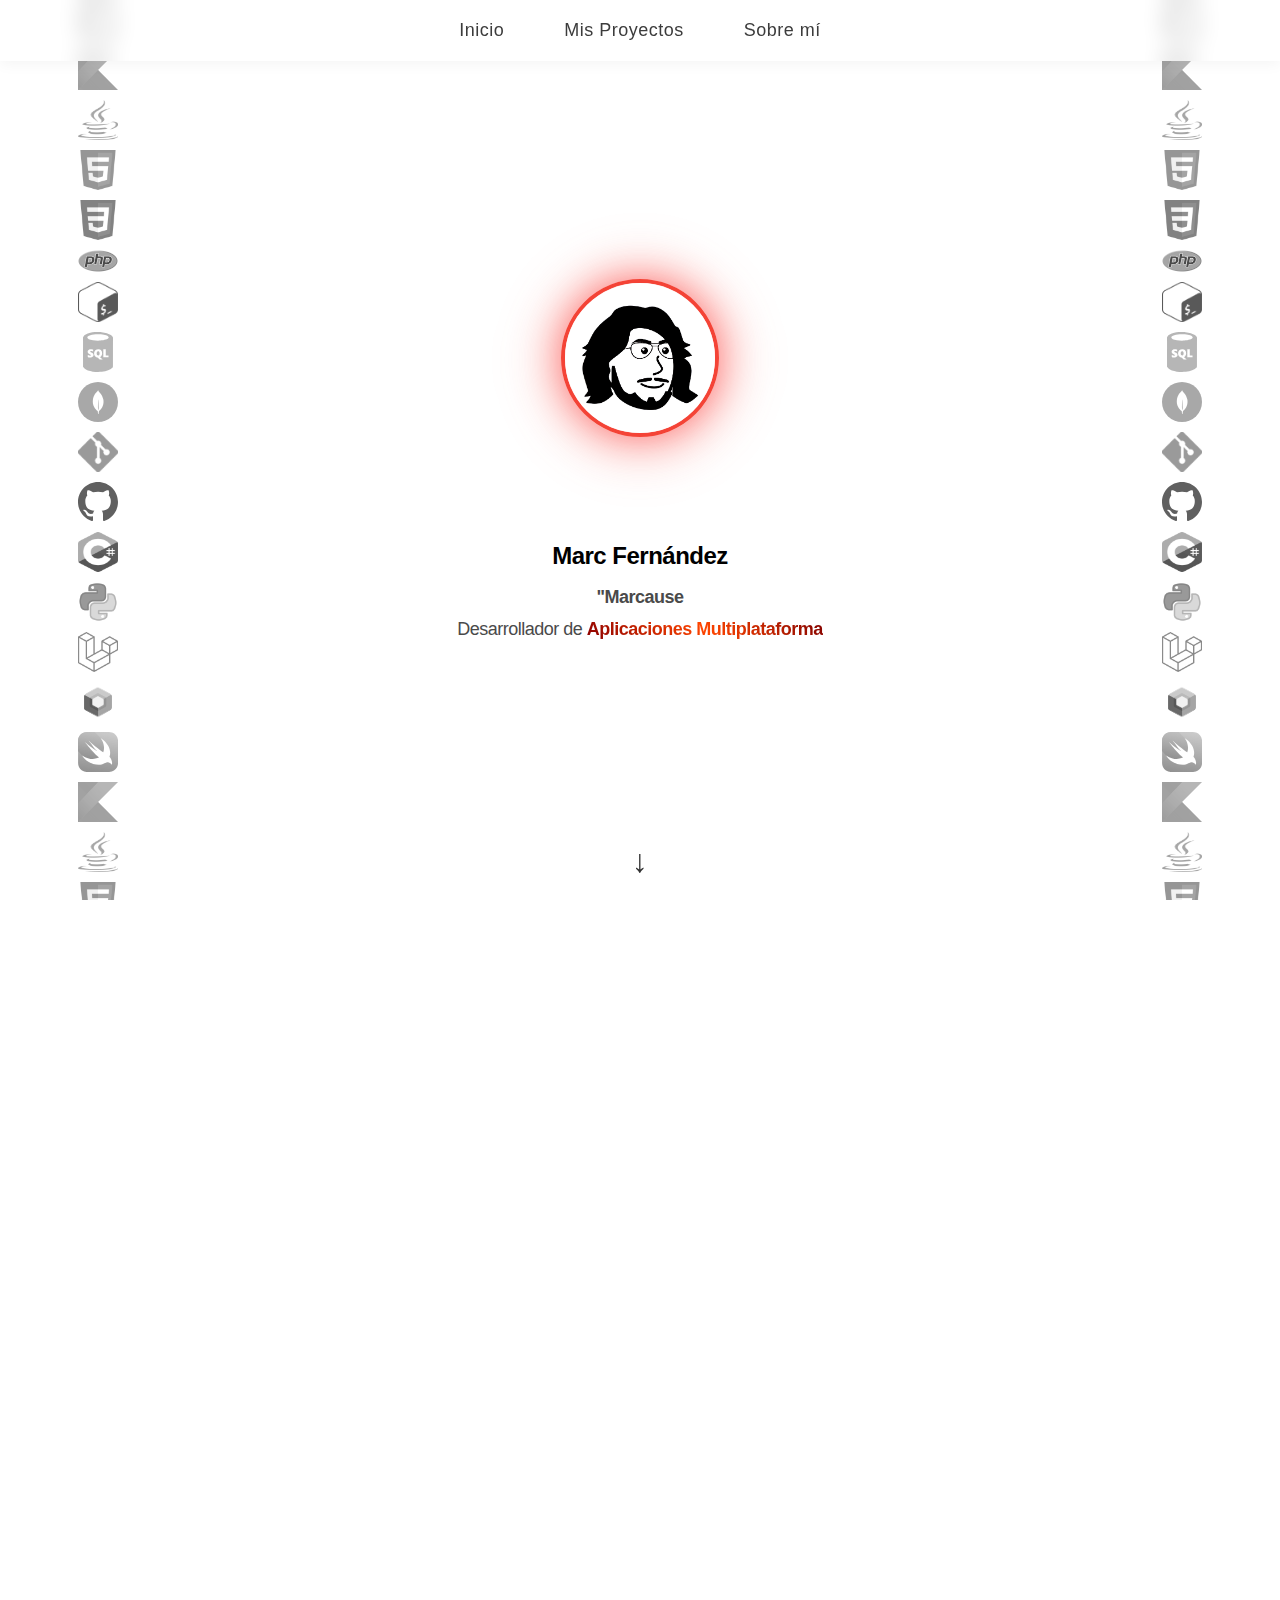
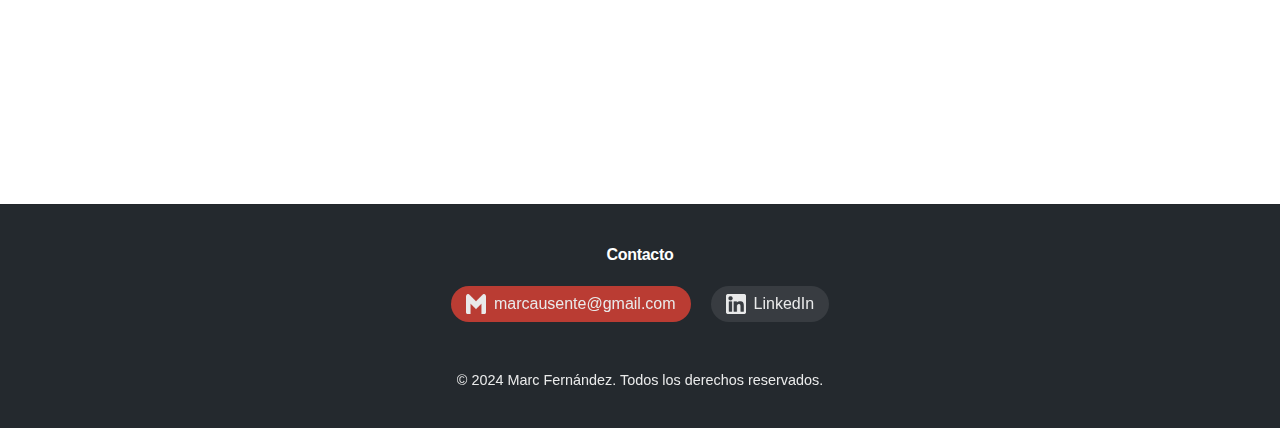
==== commit 785102b1: "FIX: Inicio scroll arreglado" ====
--- a/index.html
+++ b/index.html
@@ -10,7 +10,7 @@
 </head>
 <nav class="navbar">
   <ul>
-    <li><a href="index.html">Inicio</a></li>
+    <li><a href="#" id="inicio-link">Inicio</a></li>
     <li><a href="#mis-proyectos">Mis Proyectos</a></li>
     <li><a href="#about">Sobre mí</a></li>
   </ul>
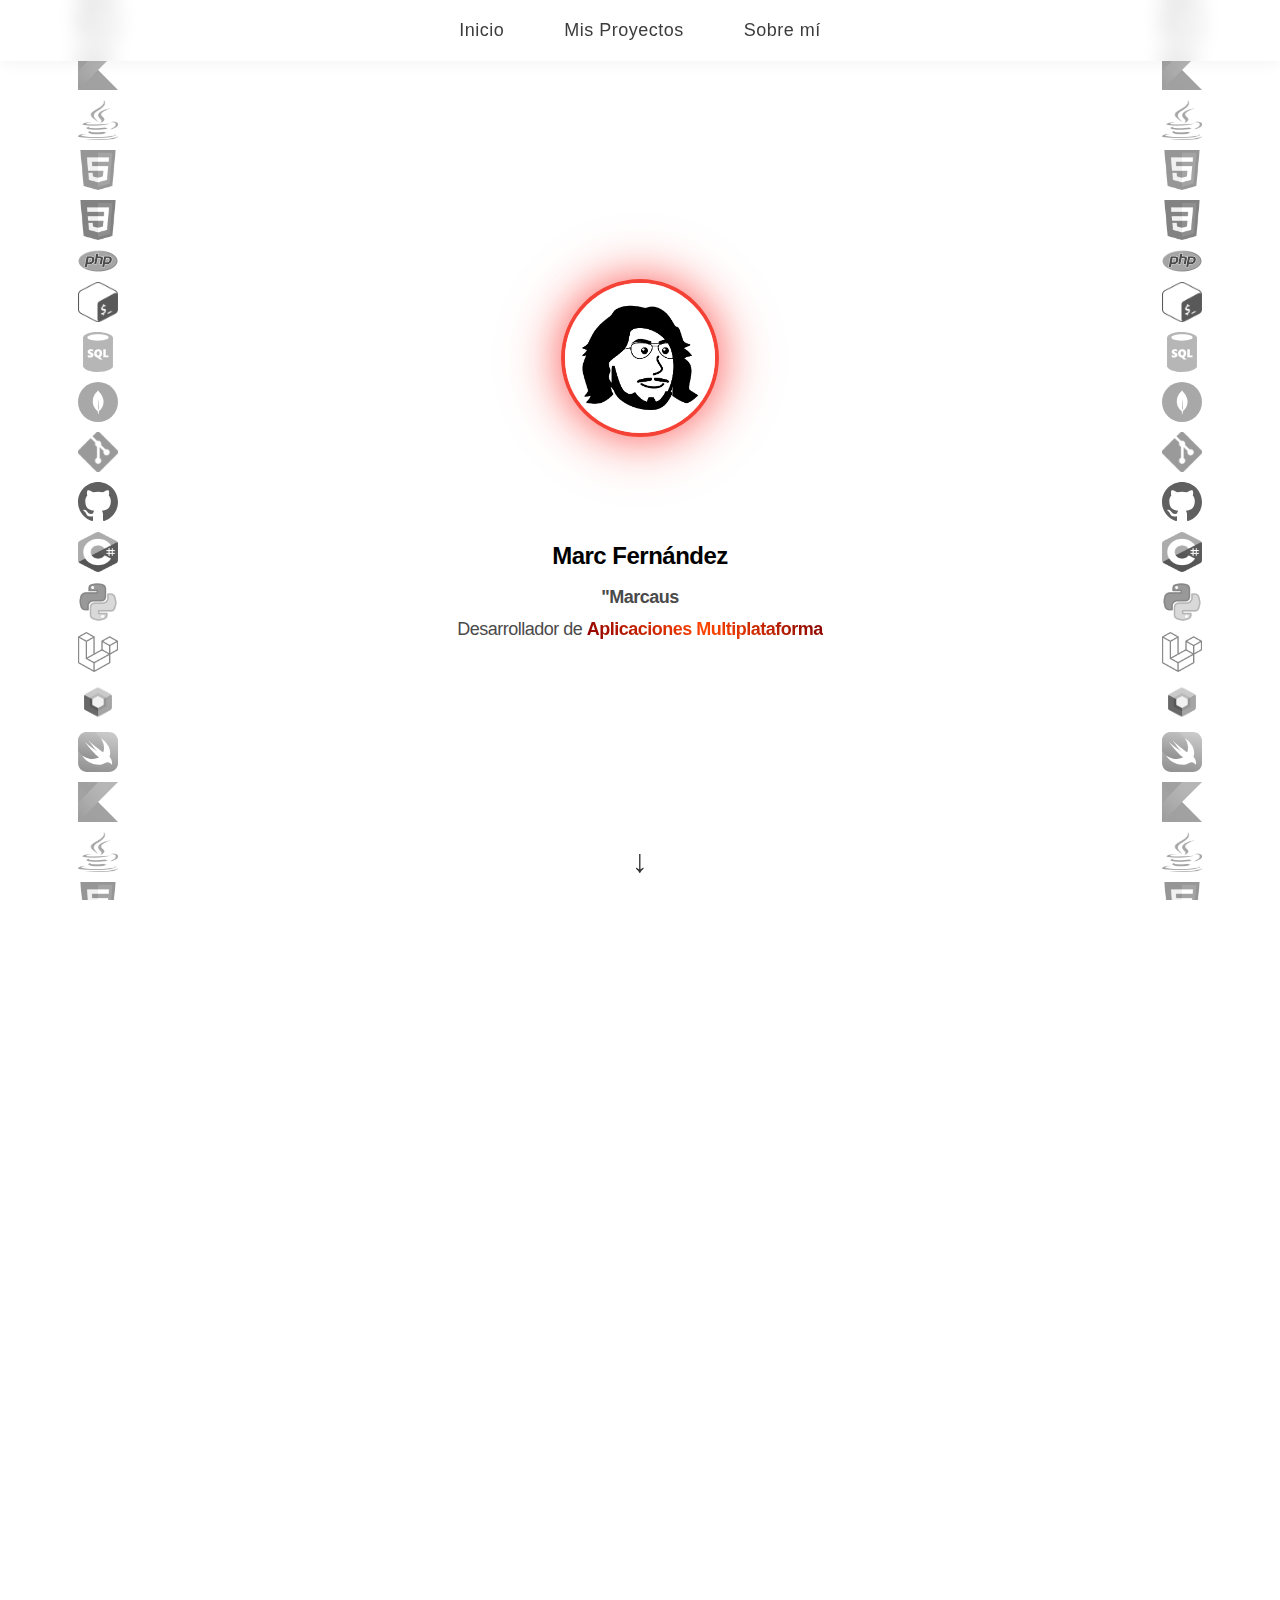
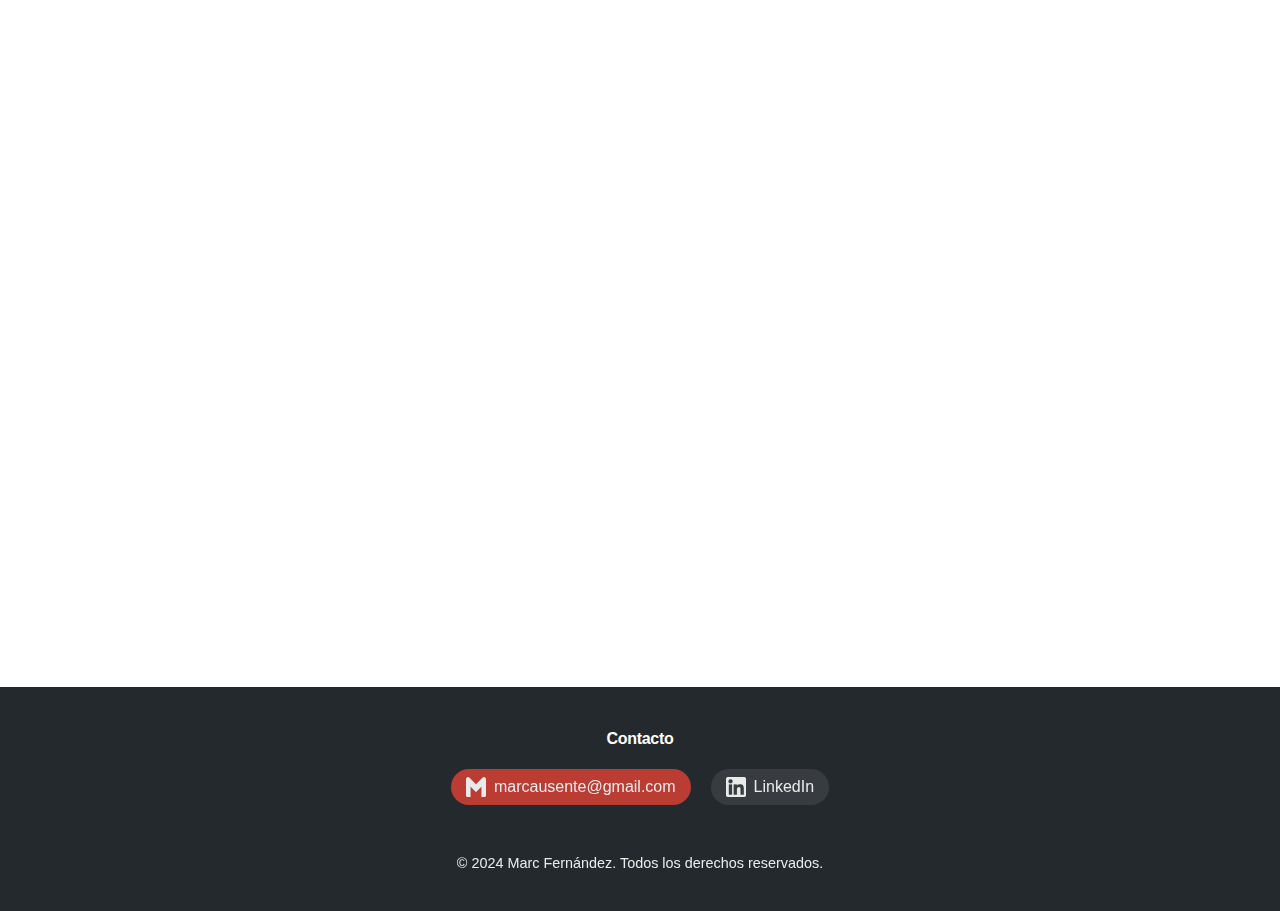
==== commit 95ad612f: "FEAT: New projects" ====
--- a/index.html
+++ b/index.html
@@ -297,9 +297,10 @@
           </div>
         </div>
       </div>
-      <div class="project-card">
-        <div class="project-image">
-          <img src="img/246shots_so.png" alt="Proyecto 2">
+
+      <div class="project-card">
+        <div class="project-image">
+          <img src="img/Prism.jpeg" alt="Proyecto 2">
           <div class="project-overlay">
             <div class="project-tech">
               <span>HTML / CSS</span>
@@ -313,7 +314,70 @@
           <p>Pagina Web realizada junto a un compañero para mostrar los trabajos WEB realizados dentro del entorno del videojuego</p>
           <div class="project-links">
             <a href="https://github.com/teoarandaa/Prism" class="project-link github" target="_blank">Ver en GitHub</a>
+            <a href="https://prismadev.com" class="project-link demo">Visita el sitio web</a>
+          </div>
+        </div>
+      </div>
+
+      <div class="project-card">
+        <div class="project-image">
+          <img src="img/TeamUP.jpeg" alt="Proyecto 2">
+          <div class="project-overlay">
+            <div class="project-tech">
+              <span>Swift / SwiftUI</span>
+              <span>MySQL / MongoDB</span>
+              <span>iOS</span>
+            </div>
+          </div>
+        </div>
+        <div class="project-info">
+          <h3>TeamUP</h3>
+          <p>Red social similar a Tinder, pero para encontrar jugadores de videojuegos, con filtrado de rangos, juegos, etc...</p>
+          <div class="project-links">
+            <a href="https://github.com/teoarandaa/Prism" class="project-link github" target="_blank">Ver en GitHub</a>
+            <a href="#" class="project-link demo">Demo en vivo</a>
+          </div>
+        </div>
+      </div>
+
+      <div class="project-card">
+        <div class="project-image">
+          <img src="img/TeamUPWeb.jpeg" alt="Proyecto 2">
+          <div class="project-overlay">
+            <div class="project-tech">
+              <span>HTML / CSS</span>
+              <span>JavaScript</span>
+              <span>Web</span>
+            </div>
+          </div>
+        </div>
+        <div class="project-info">
+          <h3>TeamUP Website</h3>
+          <p>Pagina Web publicitaria acerca de la red social TeamUP, con un diseño moderno y atractivo para descargarse la app</p>
+          <div class="project-links">
+            <a href="https://github.com/teoarandaa/Prism" class="project-link github" target="_blank">Ver en GitHub</a>
             <a href="#" class="project-link demo">Visita el sitio web</a>
+          </div>
+        </div>
+      </div>
+
+      <div class="project-card">
+        <div class="project-image">
+          <img src="img/SheriffWeb.jpeg" alt="Proyecto 2">
+          <div class="project-overlay">
+            <div class="project-tech">
+              <span>HTML / CSS</span>
+              <span>JavaScript</span>
+              <span>Web</span>
+            </div>
+          </div>
+        </div>
+        <div class="project-info">
+          <h3>LSSD Website</h3>
+          <p>Pagina Web realizada para el servidor de GTAV roleplay llamado "Oasis", acerca de Los Santos Sheriff Department</p>
+          <div class="project-links">
+            <a href="https://github.com/Marcausente/Sheriff-Web" class="project-link github" target="_blank">Ver en GitHub</a>
+            <a href="https://lssd.netlify.app" class="project-link demo">Visita el sitio web</a>
           </div>
         </div>
       </div>
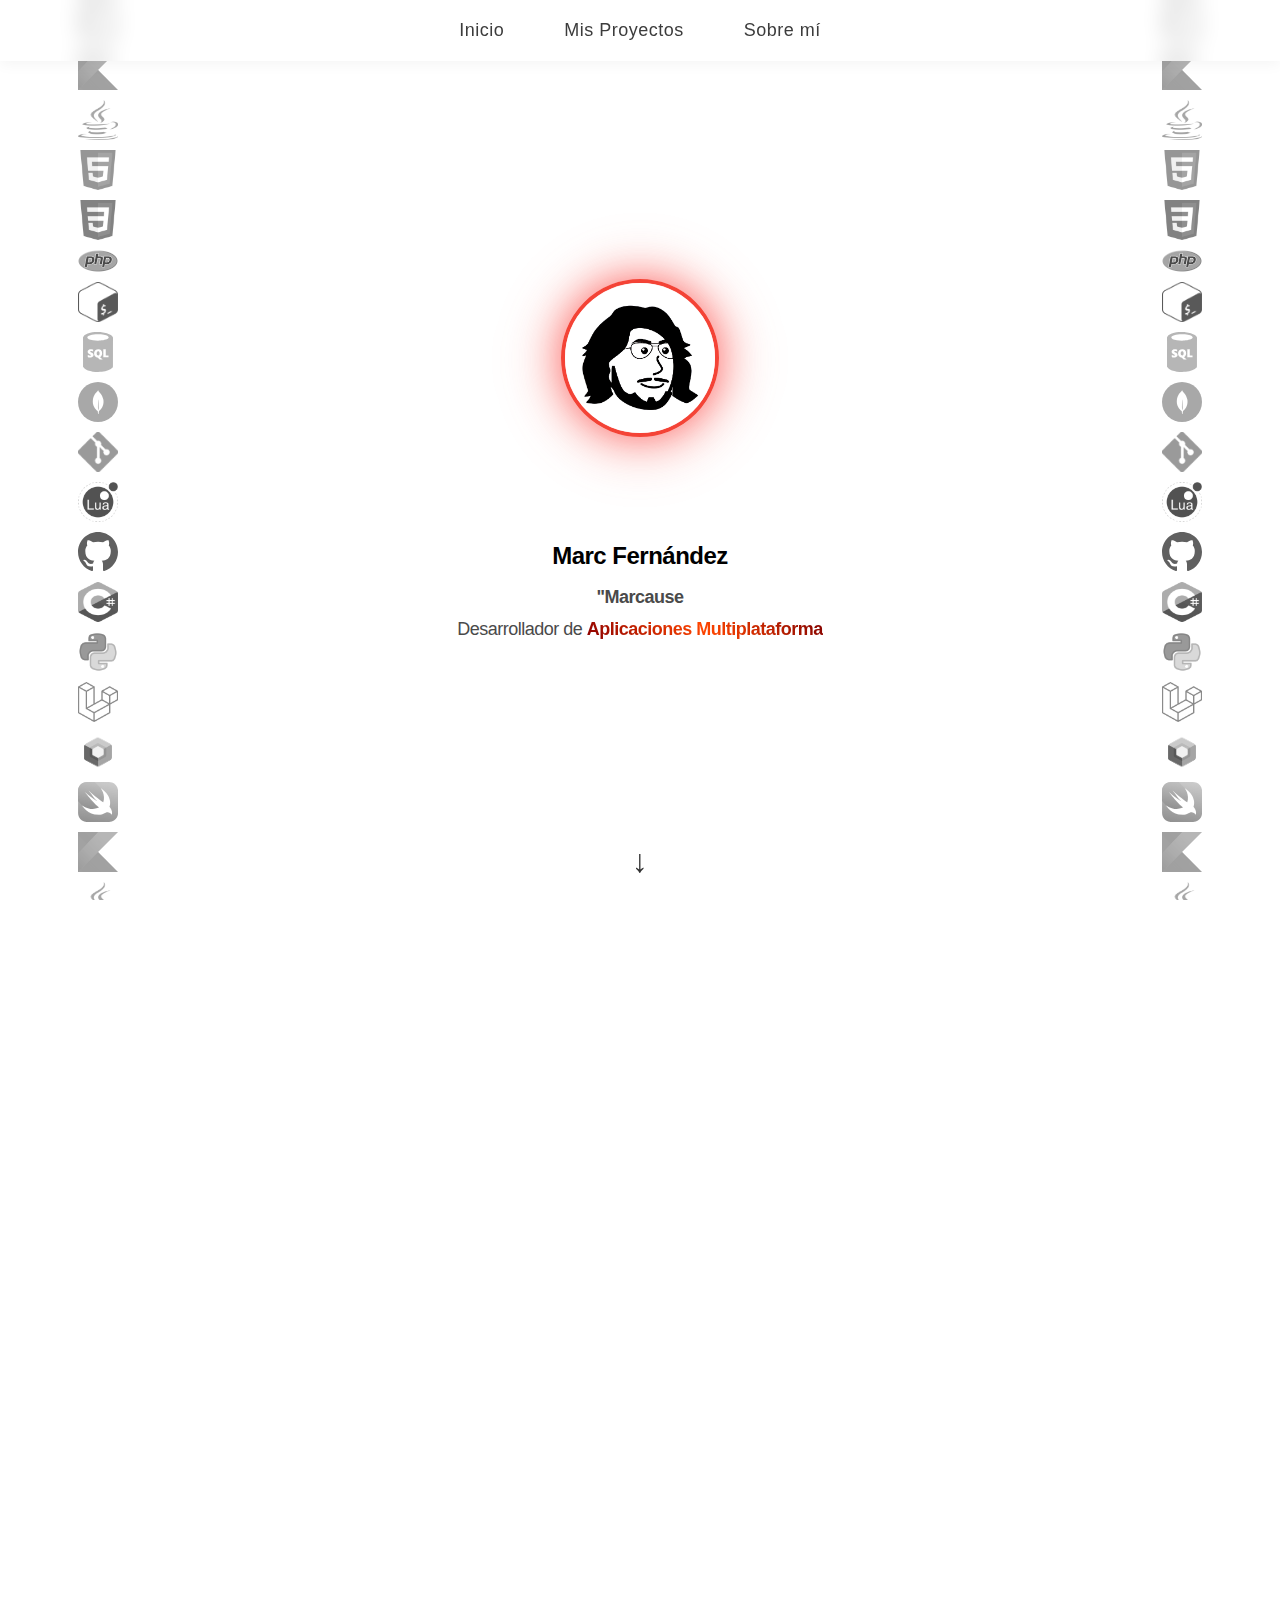
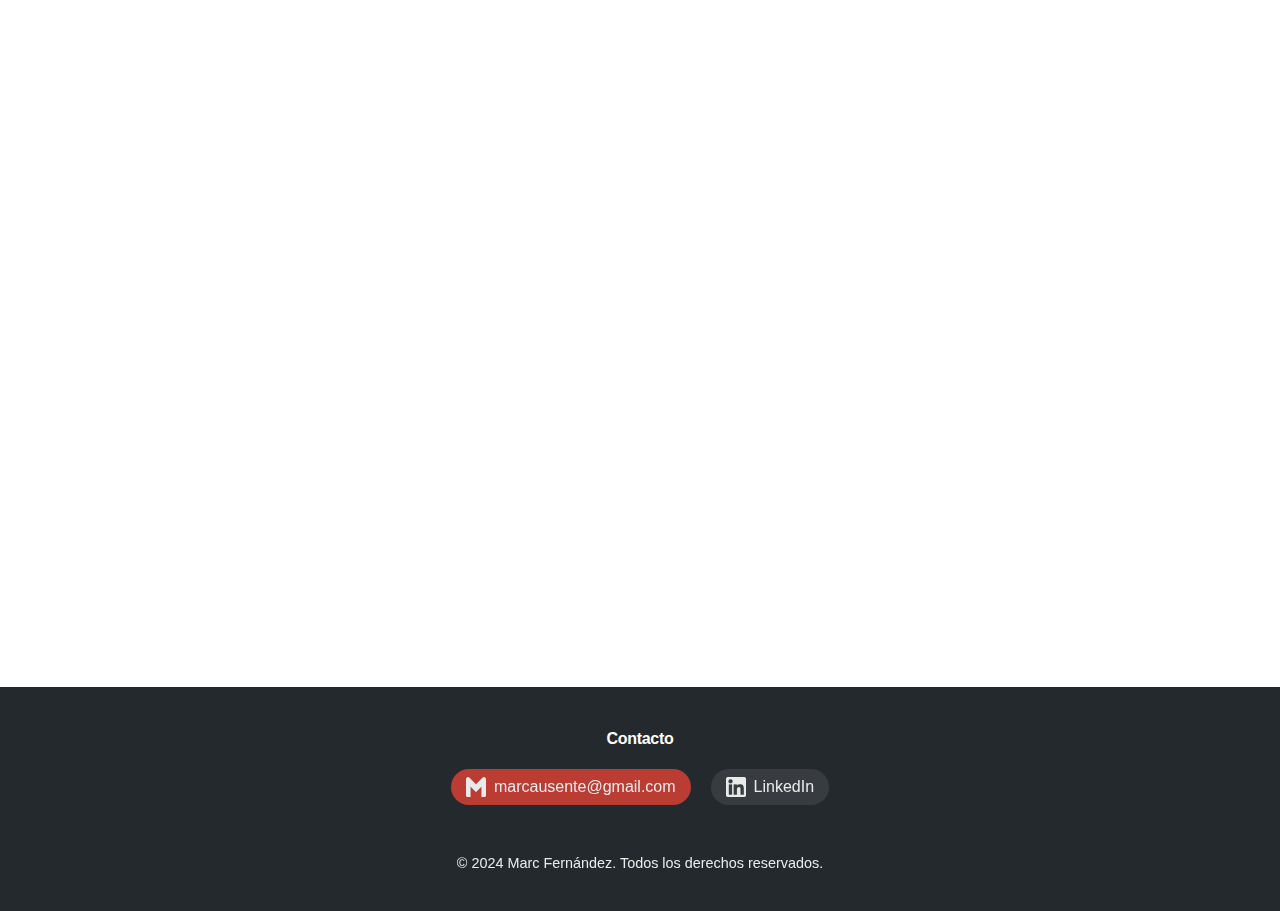
==== commit 2090fb19: "FEAT: Lua icons added" ====
--- a/index.html
+++ b/index.html
@@ -45,38 +45,40 @@
       <img src="img/sql-database-generic.svg" alt="SQL">
       <img src="img/mongodb.svg" alt="MongoDB">
       <img src="img/git.png" alt="GIT">
-      <img src="img/Octicons-mark-github.svg" alt="GitHub">
-      <img src="img/c-sharp-c-icon-912x1024-j3yidw37.png" alt="C#">
-      <img src="img/267_Python-512.webp" alt="Python">
-      <img src="img/laravel-icon-1990x2048-xawylrh0.png" alt="Laravel">
-      <img src="img/jetpack compose icon_RGB.png" alt="jetpack">
-      <img src="img/swift-15.svg" alt="Swift">
-      <img src="img/Kotlin_Icon.svg.png" alt="Kotlin">
-      <img src="img/java-icon-1511x2048-6ikx8301.png" alt="Java">
-      <img src="img/HTML5_Badge.svg.png" alt="HTML">
-      <img src="img/CSS3_logo.svg.png" alt="CSS">
-      <img src="img/PHP-logo.svg-2.png" alt="PHP">
-      <img src="img/Bash_Logo_black_and_white_icon_only.svg.png" alt="Bash">
-      <img src="img/sql-database-generic.svg" alt="SQL">
-      <img src="img/mongodb.svg" alt="MongoDB">
-      <img src="img/git.png" alt="GIT">
-      <img src="img/Octicons-mark-github.svg" alt="GitHub">
-      <img src="img/c-sharp-c-icon-912x1024-j3yidw37.png" alt="C#">
-      <img src="img/267_Python-512.webp" alt="Python">
-      <img src="img/laravel-icon-1990x2048-xawylrh0.png" alt="Laravel">
-      <img src="img/jetpack compose icon_RGB.png" alt="jetpack">
-      <img src="img/swift-15.svg" alt="Swift">
-      <img src="img/Kotlin_Icon.svg.png" alt="Kotlin">
-      <img src="img/java-icon-1511x2048-6ikx8301.png" alt="Java">
-      <img src="img/HTML5_Badge.svg.png" alt="HTML">
-      <img src="img/CSS3_logo.svg.png" alt="CSS">
-      <img src="img/PHP-logo.svg-2.png" alt="PHP">
-      <img src="img/Bash_Logo_black_and_white_icon_only.svg.png" alt="Bash">
-      <img src="img/sql-database-generic.svg" alt="SQL">
-      <img src="img/mongodb.svg" alt="MongoDB">
-      <img src="img/git.png" alt="GIT">
-      <img src="img/Octicons-mark-github.svg" alt="GitHub">
-      <img src="img/c-sharp-c-icon-912x1024-j3yidw37.png" alt="C#">
+      <img src="img/lua-icon-2048x2048-iud9q772.png" alt="lua">
+      <img src="img/Octicons-mark-github.svg" alt="GitHub">
+      <img src="img/c-sharp-c-icon-912x1024-j3yidw37.png" alt="C#">
+      <img src="img/267_Python-512.webp" alt="Python">
+      <img src="img/laravel-icon-1990x2048-xawylrh0.png" alt="Laravel">
+      <img src="img/jetpack compose icon_RGB.png" alt="jetpack">
+      <img src="img/swift-15.svg" alt="Swift">
+      <img src="img/Kotlin_Icon.svg.png" alt="Kotlin">
+      <img src="img/java-icon-1511x2048-6ikx8301.png" alt="Java">
+      <img src="img/HTML5_Badge.svg.png" alt="HTML">
+      <img src="img/CSS3_logo.svg.png" alt="CSS">
+      <img src="img/PHP-logo.svg-2.png" alt="PHP">
+      <img src="img/Bash_Logo_black_and_white_icon_only.svg.png" alt="Bash">
+      <img src="img/sql-database-generic.svg" alt="SQL">
+      <img src="img/mongodb.svg" alt="MongoDB">
+      <img src="img/git.png" alt="GIT">
+      <img src="img/Octicons-mark-github.svg" alt="GitHub">
+      <img src="img/c-sharp-c-icon-912x1024-j3yidw37.png" alt="C#">
+      <img src="img/267_Python-512.webp" alt="Python">
+      <img src="img/laravel-icon-1990x2048-xawylrh0.png" alt="Laravel">
+      <img src="img/jetpack compose icon_RGB.png" alt="jetpack">
+      <img src="img/swift-15.svg" alt="Swift">
+      <img src="img/Kotlin_Icon.svg.png" alt="Kotlin">
+      <img src="img/java-icon-1511x2048-6ikx8301.png" alt="Java">
+      <img src="img/HTML5_Badge.svg.png" alt="HTML">
+      <img src="img/CSS3_logo.svg.png" alt="CSS">
+      <img src="img/PHP-logo.svg-2.png" alt="PHP">
+      <img src="img/Bash_Logo_black_and_white_icon_only.svg.png" alt="Bash">
+      <img src="img/sql-database-generic.svg" alt="SQL">
+      <img src="img/mongodb.svg" alt="MongoDB">
+      <img src="img/git.png" alt="GIT">
+      <img src="img/Octicons-mark-github.svg" alt="GitHub">
+      <img src="img/c-sharp-c-icon-912x1024-j3yidw37.png" alt="C#">
+      <img src="img/lua-icon-2048x2048-iud9q772.png" alt="lua">
       <img src="img/267_Python-512.webp" alt="Python">
       <img src="img/laravel-icon-1990x2048-xawylrh0.png" alt="Laravel">
       <img src="img/jetpack compose icon_RGB.png" alt="jetpack">
@@ -95,36 +97,39 @@
       <img src="img/sql-database-generic.svg" alt="SQL">
       <img src="img/mongodb.svg" alt="MongoDB">
       <img src="img/git.png" alt="GIT">
-      <img src="img/Octicons-mark-github.svg" alt="GitHub">
-      <img src="img/c-sharp-c-icon-912x1024-j3yidw37.png" alt="C#">
-      <img src="img/267_Python-512.webp" alt="Python">
-      <img src="img/laravel-icon-1990x2048-xawylrh0.png" alt="Laravel">
-      <img src="img/jetpack compose icon_RGB.png" alt="jetpack">
-      <img src="img/swift-15.svg" alt="Swift">
-      <img src="img/Kotlin_Icon.svg.png" alt="Kotlin">
-      <img src="img/java-icon-1511x2048-6ikx8301.png" alt="Java">
-      <img src="img/HTML5_Badge.svg.png" alt="HTML">
-      <img src="img/CSS3_logo.svg.png" alt="CSS">
-      <img src="img/PHP-logo.svg-2.png" alt="PHP">
-      <img src="img/Bash_Logo_black_and_white_icon_only.svg.png" alt="Bash">
-      <img src="img/sql-database-generic.svg" alt="SQL">
-      <img src="img/mongodb.svg" alt="MongoDB">
-      <img src="img/git.png" alt="GIT">
-      <img src="img/Octicons-mark-github.svg" alt="GitHub">
-      <img src="img/c-sharp-c-icon-912x1024-j3yidw37.png" alt="C#">
-      <img src="img/267_Python-512.webp" alt="Python">
-      <img src="img/laravel-icon-1990x2048-xawylrh0.png" alt="Laravel">
-      <img src="img/jetpack compose icon_RGB.png" alt="jetpack">
-      <img src="img/swift-15.svg" alt="Swift">
-      <img src="img/Kotlin_Icon.svg.png" alt="Kotlin">
-      <img src="img/java-icon-1511x2048-6ikx8301.png" alt="Java">
-      <img src="img/HTML5_Badge.svg.png" alt="HTML">
-      <img src="img/CSS3_logo.svg.png" alt="CSS">
-      <img src="img/PHP-logo.svg-2.png" alt="PHP">
-      <img src="img/Bash_Logo_black_and_white_icon_only.svg.png" alt="Bash">
-      <img src="img/sql-database-generic.svg" alt="SQL">
-      <img src="img/mongodb.svg" alt="MongoDB">
-      <img src="img/git.png" alt="GIT">
+      <img src="img/lua-icon-2048x2048-iud9q772.png" alt="lua">
+      <img src="img/Octicons-mark-github.svg" alt="GitHub">
+      <img src="img/c-sharp-c-icon-912x1024-j3yidw37.png" alt="C#">
+      <img src="img/267_Python-512.webp" alt="Python">
+      <img src="img/laravel-icon-1990x2048-xawylrh0.png" alt="Laravel">
+      <img src="img/jetpack compose icon_RGB.png" alt="jetpack">
+      <img src="img/swift-15.svg" alt="Swift">
+      <img src="img/Kotlin_Icon.svg.png" alt="Kotlin">
+      <img src="img/java-icon-1511x2048-6ikx8301.png" alt="Java">
+      <img src="img/HTML5_Badge.svg.png" alt="HTML">
+      <img src="img/CSS3_logo.svg.png" alt="CSS">
+      <img src="img/PHP-logo.svg-2.png" alt="PHP">
+      <img src="img/Bash_Logo_black_and_white_icon_only.svg.png" alt="Bash">
+      <img src="img/sql-database-generic.svg" alt="SQL">
+      <img src="img/mongodb.svg" alt="MongoDB">
+      <img src="img/git.png" alt="GIT">
+      <img src="img/Octicons-mark-github.svg" alt="GitHub">
+      <img src="img/c-sharp-c-icon-912x1024-j3yidw37.png" alt="C#">
+      <img src="img/267_Python-512.webp" alt="Python">
+      <img src="img/laravel-icon-1990x2048-xawylrh0.png" alt="Laravel">
+      <img src="img/jetpack compose icon_RGB.png" alt="jetpack">
+      <img src="img/swift-15.svg" alt="Swift">
+      <img src="img/Kotlin_Icon.svg.png" alt="Kotlin">
+      <img src="img/java-icon-1511x2048-6ikx8301.png" alt="Java">
+      <img src="img/HTML5_Badge.svg.png" alt="HTML">
+      <img src="img/CSS3_logo.svg.png" alt="CSS">
+      <img src="img/PHP-logo.svg-2.png" alt="PHP">
+      <img src="img/Bash_Logo_black_and_white_icon_only.svg.png" alt="Bash">
+      <img src="img/sql-database-generic.svg" alt="SQL">
+      <img src="img/mongodb.svg" alt="MongoDB">
+      <img src="img/git.png" alt="GIT">
+      <img src="img/lua-icon-2048x2048-iud9q772.png" alt="lua">
+
       <img src="img/Octicons-mark-github.svg" alt="GitHub">
       <img src="img/c-sharp-c-icon-912x1024-j3yidw37.png" alt="C#">
       <img src="img/267_Python-512.webp" alt="Python">
@@ -405,6 +410,7 @@
       <img src="img/laravel-icon-1990x2048-xawylrh0.png" alt="Laravel">
       <img src="img/jetpack compose icon_RGB.png" alt="jetpack">
       <img src="img/swift-15.svg" alt="Swift">
+      <img src="img/lua-icon-2048x2048-iud9q772.png" alt="lua">
       <img src="img/Kotlin_Icon.svg.png" alt="Kotlin">
       <img src="img/java-icon-1511x2048-6ikx8301.png" alt="Java">
       <img src="img/HTML5_Badge.svg.png" alt="HTML">
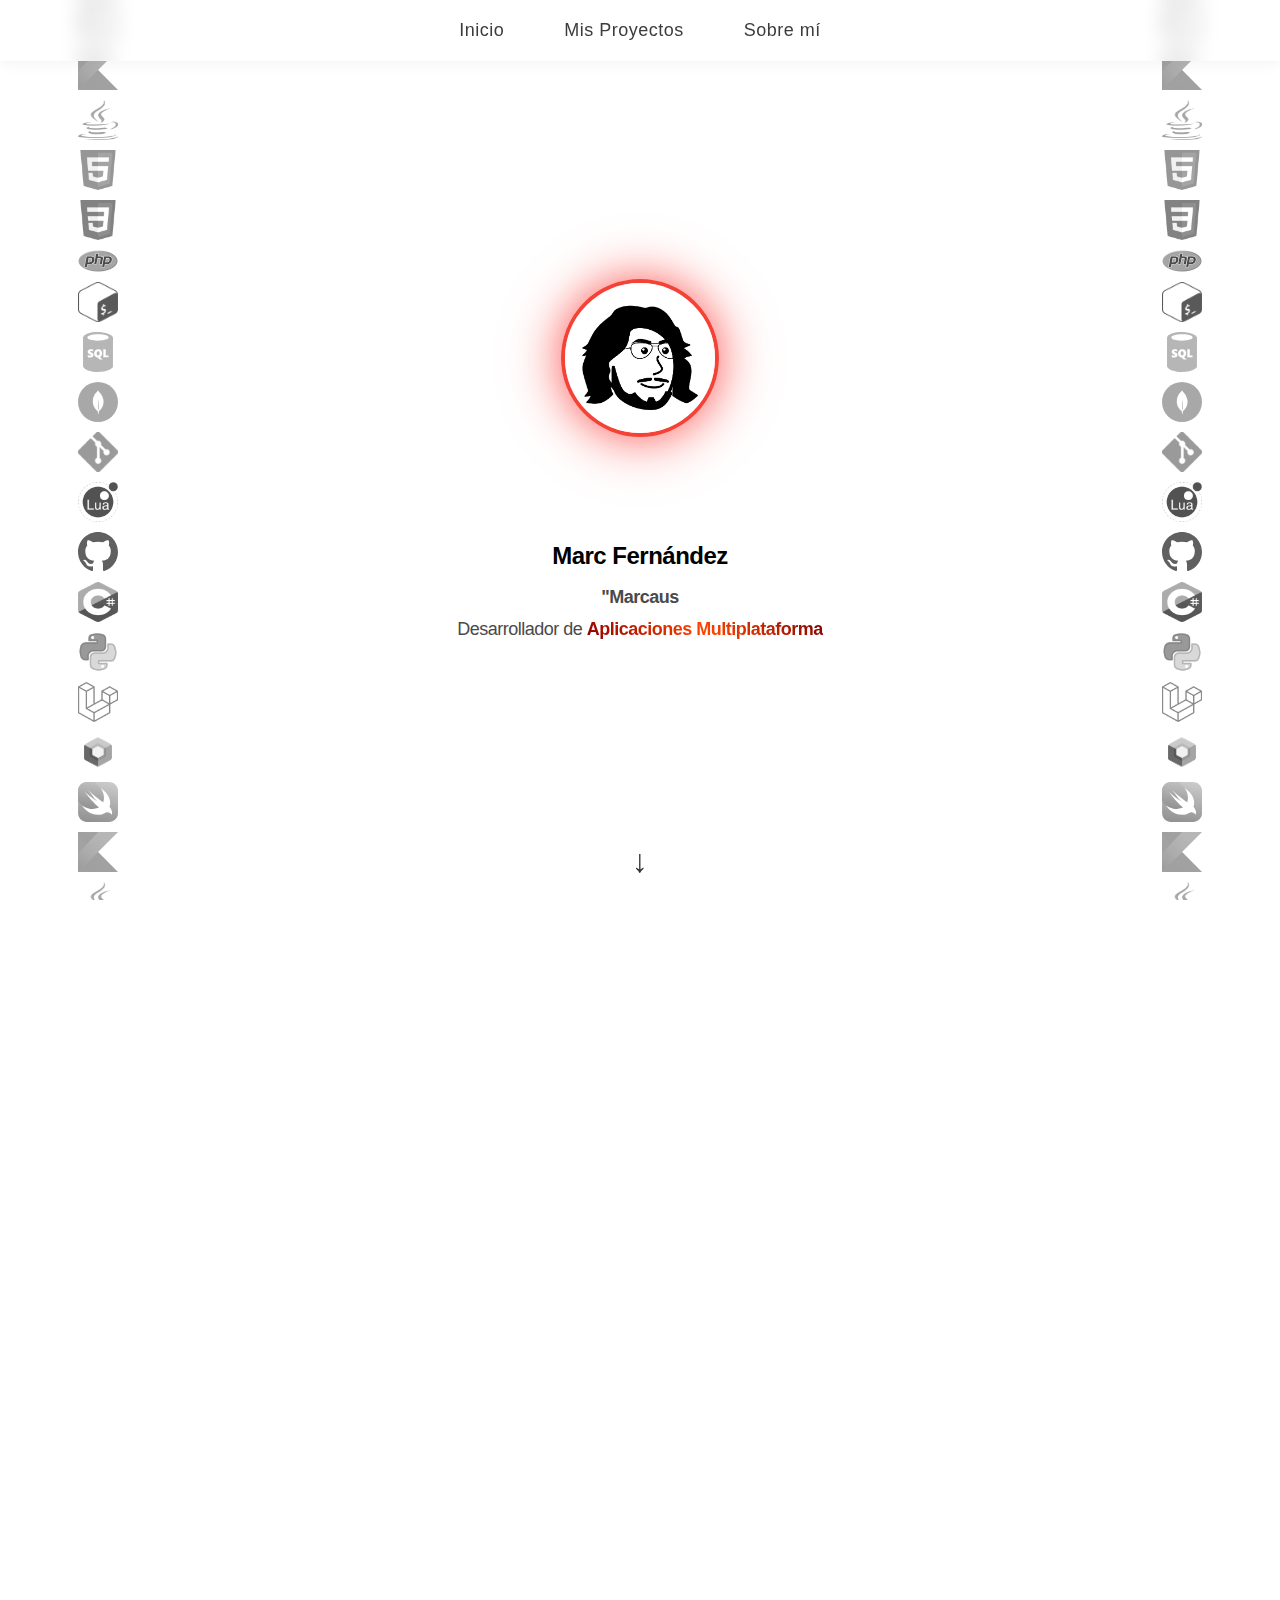
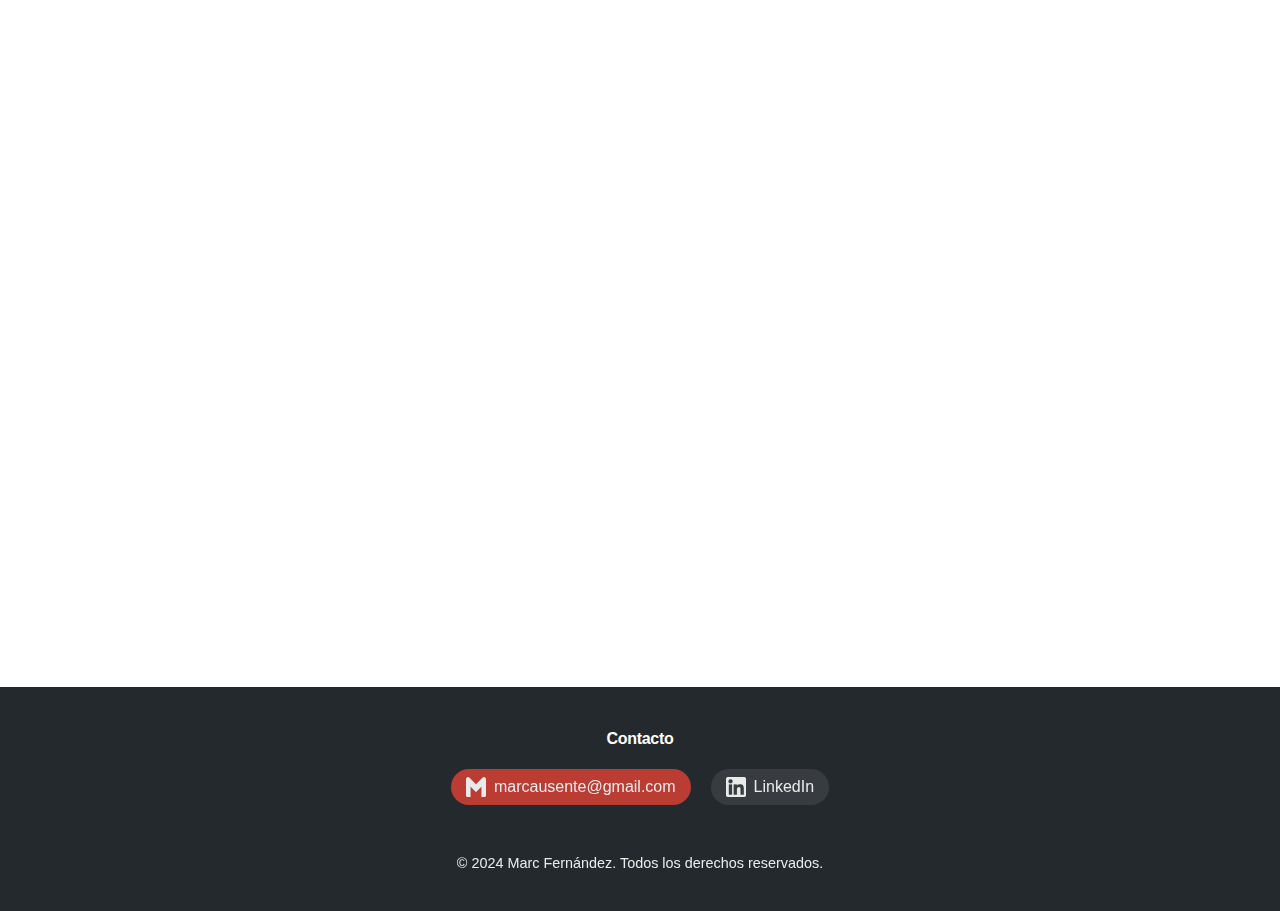
==== commit 1a6e0d3c: "FEAT: Link a la web de sabbath añadido" ====
--- a/index.html
+++ b/index.html
@@ -129,7 +129,6 @@
       <img src="img/mongodb.svg" alt="MongoDB">
       <img src="img/git.png" alt="GIT">
       <img src="img/lua-icon-2048x2048-iud9q772.png" alt="lua">
-
       <img src="img/Octicons-mark-github.svg" alt="GitHub">
       <img src="img/c-sharp-c-icon-912x1024-j3yidw37.png" alt="C#">
       <img src="img/267_Python-512.webp" alt="Python">
@@ -298,7 +297,7 @@
           <p>Pagina web realizada para un grupo de venta de articulos de ropa y accesorios en el videojuego "Second Life"</p>
           <div class="project-links">
             <a href="https://github.com/Marcausente/Sabbath" class="project-link github" target="_blank">Ver en GitHub</a>
-            <a href="#" class="project-link demo">Visita el sitio web</a>
+            <a href="https://sabbathsl.com" class="project-link demo">Visita el sitio web</a>
           </div>
         </div>
       </div>
@@ -439,6 +438,7 @@
       <img src="img/c-sharp-c-icon-912x1024-j3yidw37.png" alt="C#">
       <img src="img/267_Python-512.webp" alt="Python">
       <img src="img/laravel-icon-1990x2048-xawylrh0.png" alt="Laravel">
+      <img src="img/lua-icon-2048x2048-iud9q772.png" alt="lua">
       <img src="img/jetpack compose icon_RGB.png" alt="jetpack">
     </div>
   </div>
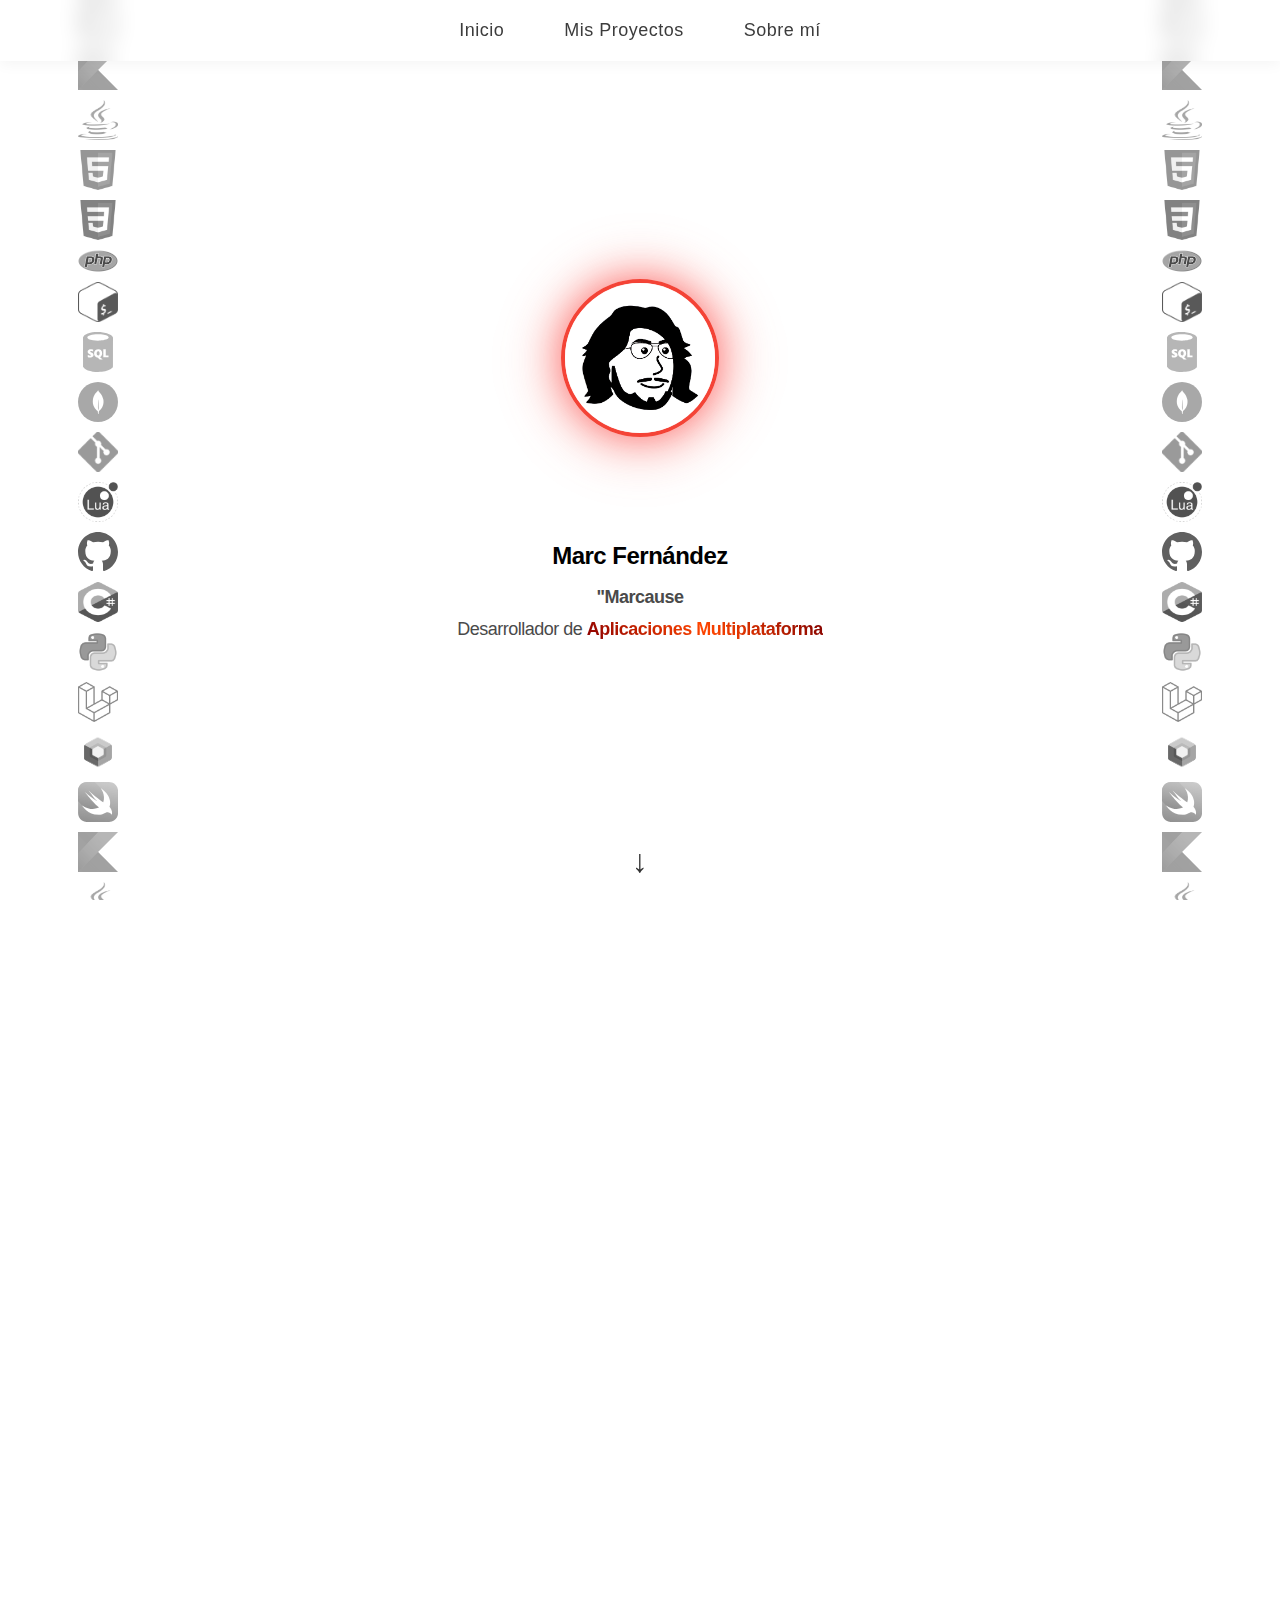
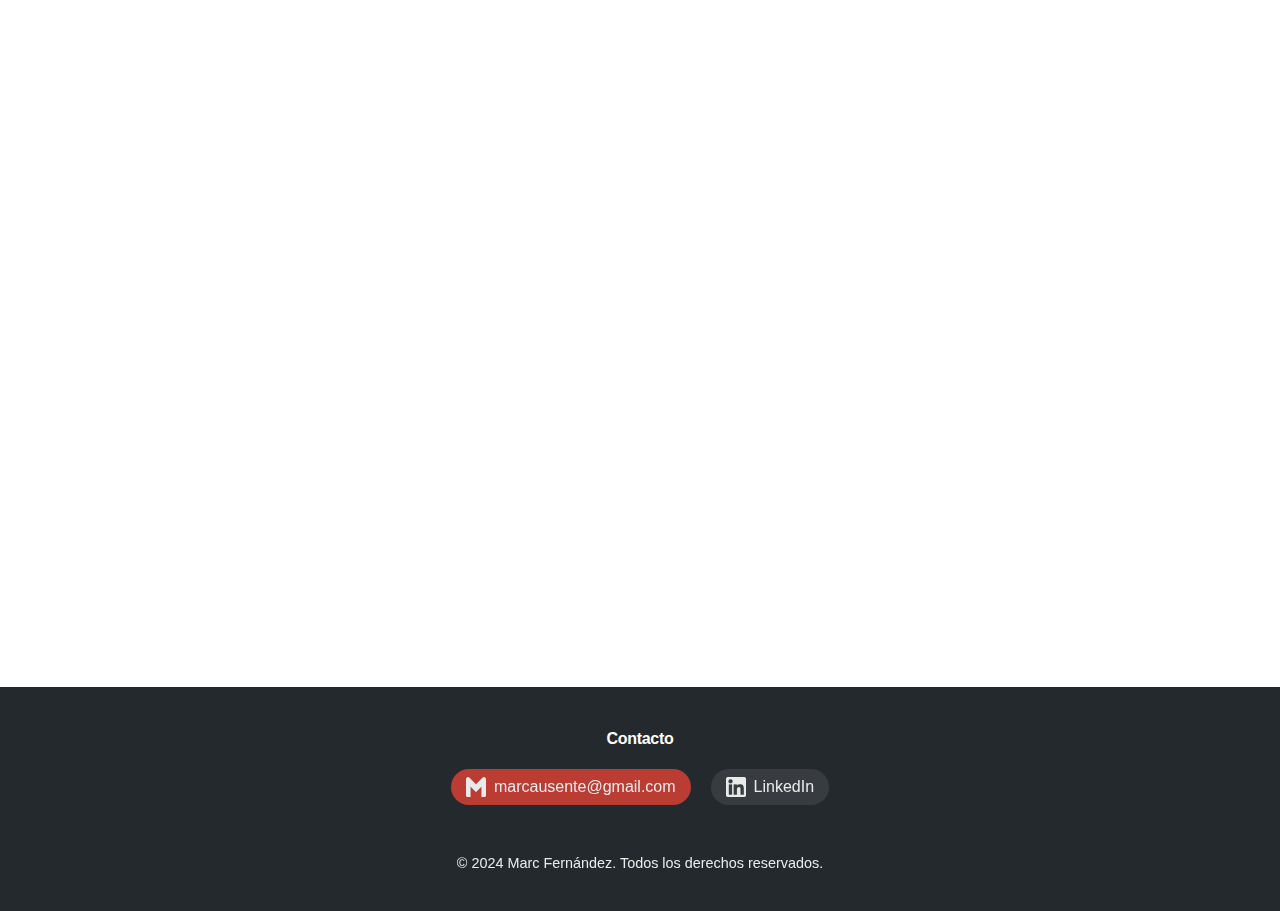
==== commit d9cc1fb1: "FEAT: About me rehecho" ====
--- a/index.html
+++ b/index.html
@@ -148,43 +148,167 @@
   <div class="about-container">
     <h2>Sobre Mí</h2>
     <div class="about-content">
-      <div class="personal-info">
-        <h3>Marc Fernández</h3>
-        <p class="age">20 años</p>
-        <h4>Formación</h4>
-        <p>Grado Superior en Desarrollo de Aplicaciones Multiplataforma</p>
-        <h4>Tecnologías</h4>
-        <div class="tech-stack">
-          <span>Swift</span>
-          <span>Kotlin</span>
-          <span>Java</span>
-          <span>HTML/CSS</span>
-          <span>PHP</span>
-          <span>SwiftUI</span>
-          <span>Python</span>
-          <span>C#</span>
-          <span>SQL</span>
-          <span>MongoDB</span>
-          <span>Jetpack Compose</span>
-          <span>Oracle</span>
-          <span>XML</span>
-          <span>Lua</span>
-        </div>
-
-        <h4>Sobre mí</h4>
-        <p class="bio">
-          Soy un desarrollador apasionado por la tecnología y la programación. 
-          Me especializo en el desarrollo de aplicaciones multiplataforma, 
-          con un fuerte interés en las tecnologías móviles y web. 
-          Disfruto enfrentando nuevos retos y aprendiendo constantemente 
-          nuevas tecnologías y metodologías de desarrollo.
-        </p>  
-
-        <div class="github-button-container">
-          <a href="https://github.com/marcausente" class="github-button" target="_blank">
-            <img src="img/Octicons-mark-github.svg" alt="GitHub">
-            <span>Visita mi GitHub</span>
-          </a>
+      <div class="about-grid">
+        <div class="about-profile">
+          <div class="profile-card">
+            <div class="profile-card-header">
+              <img src="img/cara.png" alt="Marc Fernández" class="about-profile-img">
+              <div class="profile-card-info">
+                <h3>Marc Fernández</h3>
+                <p class="profile-subtitle">Desarrollador Multiplataforma</p>
+                <p class="age"><span class="highlight">20</span> años</p>
+              </div>
+            </div>
+            <div class="profile-stats">
+              <div class="stat">
+                <span class="stat-value">9+</span>
+                <span class="stat-label">Proyectos</span>
+              </div>
+              <div class="stat">
+                <span class="stat-value">3+</span>
+                <span class="stat-label">Años estudiando</span>
+              </div>
+              <div class="stat">
+                <span class="stat-value">10+</span>
+                <span class="stat-label">Tecnologías</span>
+              </div>
+            </div>
+          </div>
+          
+          <div class="github-button-container">
+            <a href="https://github.com/marcausente" class="github-button" target="_blank">
+              <img src="img/Octicons-mark-github.svg" alt="GitHub">
+              <span>Visita mi GitHub</span>
+            </a>
+          </div>
+        </div>
+        
+        <div class="about-details">
+          <div class="about-tabs">
+            <button class="tab-btn active" data-tab="bio">Biografía</button>
+            <button class="tab-btn" data-tab="education">Formación</button>
+            <button class="tab-btn" data-tab="skills">Habilidades</button>
+          </div>
+          
+          <div class="tab-content">
+            <div class="tab-pane active" id="bio-tab">
+              <div class="tab-content-wrapper">
+                <p class="bio">
+                  Soy un estudiante de desarrollo de aplicaciones multiplataforma apasionado por la tecnología y la programación. Mi enfoque se centra en aprender a crear soluciones elegantes y funcionales que resuelvan problemas reales.
+                </p>
+                <p class="bio">
+                  Mi viaje en la programación comenzó con la curiosidad por entender cómo funcionan las aplicaciones que usamos a diario. Esa curiosidad se transformó en pasión cuando descubrí el poder de crear mis propias soluciones digitales a través de proyectos personales y académicos.
+                </p>
+                <p class="bio">
+                  Actualmente estoy formándome en diversas tecnologías, con especial interés en el desarrollo móvil para iOS y Android. Disfruto enfrentando nuevos retos y aprendiendo constantemente nuevas herramientas y lenguajes de programación.
+                </p>
+                <p class="bio">
+                  Mi objetivo es completar mi formación académica y comenzar mi carrera profesional en el mundo del desarrollo, contribuyendo a proyectos innovadores que tengan un impacto positivo en la sociedad digital.
+                </p>
+              </div>
+            </div>
+            
+            <div class="tab-pane" id="education-tab">
+              <div class="tab-content-wrapper">
+                <div class="timeline">
+                  <div class="timeline-item">
+                    <div class="timeline-dot"></div>
+                    <div class="timeline-content">
+                      <h4>Grado Superior en Desarrollo de Aplicaciones Multiplataforma</h4>
+                      <p class="timeline-date">2023 - 2025</p>
+                      <p>Formación especializada en el desarrollo de aplicaciones para diferentes plataformas, incluyendo móviles, web y escritorio.</p>
+                    </div>
+                  </div>
+                  <div class="timeline-item">
+                    <div class="timeline-dot"></div>
+                    <div class="timeline-content">
+                      <h4>Grado Medio en Sistemas Microinformáticos y Redes</h4>
+                      <p class="timeline-date">2021 - 2023</p>
+                      <p>Formación técnica en administración de sistemas, redes y soporte informático.</p>
+                    </div>
+                  </div>
+                  <div class="timeline-item">
+                    <div class="timeline-dot"></div>
+                    <div class="timeline-content">
+                      <h4>Aprendizaje Autodidacta</h4>
+                      <p class="timeline-date">Continuo</p>
+                      <p>Constante actualización a través de plataformas online, documentación oficial y proyectos personales.</p>
+                    </div>
+                  </div>
+                </div>
+              </div>
+            </div>
+            
+            <div class="tab-pane" id="skills-tab">
+              <div class="tab-content-wrapper">
+                <div class="skills-container">
+                  <div class="skills-category">
+                    <h4>Desarrollo Móvil</h4>
+                    <div class="skill-bars">
+                      <div class="skill-item">
+                        <span class="skill-name">Swift/SwiftUI</span>
+                        <div class="skill-bar">
+                          <div class="skill-level" style="width: 90%"></div>
+                        </div>
+                      </div>
+                      <div class="skill-item">
+                        <span class="skill-name">Kotlin/Android</span>
+                        <div class="skill-bar">
+                          <div class="skill-level" style="width: 85%"></div>
+                        </div>
+                      </div>
+                      <div class="skill-item">
+                        <span class="skill-name">Jetpack Compose</span>
+                        <div class="skill-bar">
+                          <div class="skill-level" style="width: 75%"></div>
+                        </div>
+                      </div>
+                    </div>
+                  </div>
+                  
+                  <div class="skills-category">
+                    <h4>Desarrollo Web</h4>
+                    <div class="skill-bars">
+                      <div class="skill-item">
+                        <span class="skill-name">HTML/CSS</span>
+                        <div class="skill-bar">
+                          <div class="skill-level" style="width: 85%"></div>
+                        </div>
+                      </div>
+                      <div class="skill-item">
+                        <span class="skill-name">JavaScript (Básico)</span>
+                        <div class="skill-bar">
+                          <div class="skill-level" style="width: 40%"></div>
+                        </div>
+                      </div>
+                      <div class="skill-item">
+                        <span class="skill-name">PHP</span>
+                        <div class="skill-bar">
+                          <div class="skill-level" style="width: 70%"></div>
+                        </div>
+                      </div>
+                    </div>
+                  </div>
+                  
+                  <div class="skills-category">
+                    <h4>Otras Tecnologías</h4>
+                    <div class="tech-cloud">
+                      <span>Java</span>
+                      <span>Python</span>
+                      <span>C#</span>
+                      <span>SQL</span>
+                      <span>MongoDB</span>
+                      <span>Git</span>
+                      <span>Bash</span>
+                      <span>XML</span>
+                      <span>Lua</span>
+                      <span>Laravel</span>
+                    </div>
+                  </div>
+                </div>
+              </div>
+            </div>
+          </div>
         </div>
       </div>
     </div>
--- a/css/style.css
+++ b/css/style.css
@@ -908,4 +908,385 @@
 /* Asegurar que los títulos usen la variante Display de San Francisco */
 h1, h2, h3, h4, h5, h6 {
   font-family: -apple-system, BlinkMacSystemFont, "SF Pro Display", "San Francisco", "Helvetica Neue", Helvetica, Arial, sans-serif;
+}
+
+/* Estilos para la sección Sobre Mí rediseñada */
+.about-grid {
+  display: grid;
+  grid-template-columns: 1fr 2fr;
+  gap: 30px;
+}
+
+.about-profile {
+  display: flex;
+  flex-direction: column;
+  gap: 20px;
+}
+
+.profile-card {
+  background: white;
+  border-radius: 15px;
+  overflow: hidden;
+  box-shadow: 0 10px 30px rgba(0, 0, 0, 0.08);
+  transition: all 0.3s ease;
+}
+
+.profile-card:hover {
+  transform: translateY(-5px);
+  box-shadow: 0 15px 40px rgba(0, 0, 0, 0.12);
+}
+
+.profile-card-header {
+  padding: 25px;
+  display: flex;
+  align-items: center;
+  gap: 20px;
+  border-bottom: 1px solid rgba(0, 0, 0, 0.05);
+}
+
+.about-profile-img {
+  width: 80px;
+  height: 80px;
+  border-radius: 50%;
+  object-fit: cover;
+  border: 3px solid #f44336;
+  box-shadow: 0 5px 15px rgba(244, 67, 54, 0.2);
+}
+
+.profile-card-info h3 {
+  margin: 0 0 5px 0;
+  font-size: 1.5em;
+  color: #333;
+}
+
+.profile-subtitle {
+  color: #666;
+  margin: 0 0 5px 0;
+  font-size: 0.9em;
+}
+
+.highlight {
+  color: #f44336;
+  font-weight: bold;
+}
+
+.profile-stats {
+  display: flex;
+  justify-content: space-around;
+  padding: 20px;
+  text-align: center;
+}
+
+.stat {
+  display: flex;
+  flex-direction: column;
+  gap: 5px;
+}
+
+.stat-value {
+  font-size: 1.8em;
+  font-weight: bold;
+  color: #f44336;
+}
+
+.stat-label {
+  font-size: 0.8em;
+  color: #666;
+}
+
+.about-details {
+  background: white;
+  border-radius: 15px;
+  overflow: hidden;
+  box-shadow: 0 10px 30px rgba(0, 0, 0, 0.08);
+  transition: all 0.3s ease;
+}
+
+.about-details:hover {
+  transform: translateY(-5px);
+  box-shadow: 0 15px 40px rgba(0, 0, 0, 0.12);
+}
+
+.about-tabs {
+  display: flex;
+  border-bottom: 1px solid rgba(0, 0, 0, 0.1);
+  background: #f9f9f9;
+}
+
+.tab-btn {
+  padding: 15px 25px;
+  background: none;
+  border: none;
+  cursor: pointer;
+  font-size: 1em;
+  font-weight: 500;
+  color: #666;
+  transition: all 0.3s ease;
+  position: relative;
+  outline: none;
+}
+
+.tab-btn:hover {
+  color: #f44336;
+}
+
+.tab-btn.active {
+  color: #f44336;
+}
+
+.tab-btn.active::after {
+  content: '';
+  position: absolute;
+  bottom: 0;
+  left: 0;
+  width: 100%;
+  height: 3px;
+  background: #f44336;
+}
+
+.tab-content {
+  padding: 25px;
+  height: 400px; /* Altura fija para todas las pestañas */
+  overflow-y: auto; /* Scroll vertical si el contenido es más grande */
+}
+
+.tab-content-wrapper {
+  height: 100%;
+}
+
+/* Estilizar la barra de scroll para que sea más elegante */
+.tab-content::-webkit-scrollbar {
+  width: 6px;
+}
+
+.tab-content::-webkit-scrollbar-track {
+  background: #f1f1f1;
+  border-radius: 10px;
+}
+
+.tab-content::-webkit-scrollbar-thumb {
+  background: rgba(244, 67, 54, 0.3);
+  border-radius: 10px;
+}
+
+.tab-content::-webkit-scrollbar-thumb:hover {
+  background: rgba(244, 67, 54, 0.5);
+}
+
+.tab-pane {
+  display: none;
+}
+
+.tab-pane.active {
+  display: block;
+  animation: fadeIn 0.5s ease;
+}
+
+@keyframes fadeIn {
+  from { opacity: 0; transform: translateY(10px); }
+  to { opacity: 1; transform: translateY(0); }
+}
+
+.bio {
+  line-height: 1.8;
+  color: #555;
+  margin-bottom: 15px;
+}
+
+/* Timeline para educación */
+.timeline {
+  position: relative;
+  padding-left: 30px;
+  margin-bottom: 0;
+  height: calc(100% - 20px);
+}
+
+.timeline::before {
+  content: '';
+  position: absolute;
+  left: 0;
+  top: 5px;
+  bottom: 5px;
+  width: 2px;
+  background: rgba(244, 67, 54, 0.2);
+}
+
+.timeline-item {
+  position: relative;
+  margin-bottom: 30px;
+}
+
+.timeline-dot {
+  position: absolute;
+  left: -39px;
+  top: 5px;
+  width: 16px;
+  height: 16px;
+  border-radius: 50%;
+  background: #f44336;
+  border: 3px solid white;
+  box-shadow: 0 0 0 2px rgba(244, 67, 54, 0.3);
+}
+
+.timeline-content {
+  background: #f9f9f9;
+  border-radius: 8px;
+  padding: 15px;
+  box-shadow: 0 3px 10px rgba(0, 0, 0, 0.05);
+  transition: all 0.3s ease;
+}
+
+.timeline-content:hover {
+  transform: translateY(-3px);
+  box-shadow: 0 5px 15px rgba(0, 0, 0, 0.1);
+}
+
+.timeline-content h4 {
+  margin: 0 0 5px 0;
+  color: #333;
+}
+
+.timeline-date {
+  color: #f44336;
+  font-size: 0.9em;
+  font-weight: 500;
+  margin-bottom: 10px;
+}
+
+/* Barras de habilidades */
+.skills-container {
+  display: flex;
+  flex-direction: column;
+  gap: 25px;
+  height: calc(100% - 20px);
+  overflow-y: auto;
+}
+
+.skills-category h4 {
+  margin: 0 0 15px 0;
+  color: #333;
+}
+
+.skill-bars {
+  display: flex;
+  flex-direction: column;
+  gap: 15px;
+}
+
+.skill-item {
+  display: flex;
+  flex-direction: column;
+  gap: 5px;
+}
+
+.skill-name {
+  font-size: 0.9em;
+  color: #555;
+}
+
+.skill-bar {
+  height: 8px;
+  background: #eee;
+  border-radius: 4px;
+  overflow: hidden;
+}
+
+.skill-level {
+  height: 100%;
+  background: linear-gradient(90deg, #f44336, #ff7961);
+  border-radius: 4px;
+  transition: width 1s ease;
+}
+
+.tech-cloud {
+  display: flex;
+  flex-wrap: wrap;
+  gap: 10px;
+}
+
+.tech-cloud span {
+  background: #f5f5f5;
+  padding: 8px 16px;
+  border-radius: 20px;
+  font-size: 0.9em;
+  transition: all 0.3s ease;
+  box-shadow: 0 2px 5px rgba(0, 0, 0, 0.05);
+}
+
+.tech-cloud span:hover {
+  background: #f44336;
+  color: white;
+  transform: translateY(-3px);
+  box-shadow: 0 5px 15px rgba(244, 67, 54, 0.2);
+}
+
+/* Responsive para la sección Sobre Mí */
+@media screen and (max-width: 992px) {
+  .about-grid {
+    grid-template-columns: 1fr;
+  }
+  
+  .profile-card-header {
+    padding: 20px;
+  }
+  
+  .tab-btn {
+    padding: 12px 15px;
+    font-size: 0.9em;
+  }
+}
+
+@media screen and (max-width: 576px) {
+  .profile-stats {
+    flex-direction: column;
+    gap: 15px;
+  }
+  
+  .about-tabs {
+    flex-direction: column;
+  }
+  
+  .tab-btn {
+    text-align: center;
+  }
+  
+  .tab-btn.active::after {
+    width: 50px;
+    left: 50%;
+    transform: translateX(-50%);
+  }
+}
+
+/* Estilos existentes para la sección Sobre Mí que ya no se necesitan */
+.personal-info {
+  /* Estos estilos serán reemplazados por los nuevos */
+}
+
+.tech-stack {
+  /* Estos estilos serán reemplazados por los nuevos */
+}
+
+/* Ajustes para la timeline */
+.timeline {
+  margin-bottom: 0;
+  height: calc(100% - 20px);
+}
+
+/* Ajustes para las habilidades */
+.skills-container {
+  height: calc(100% - 20px);
+  overflow-y: auto;
+}
+
+/* Ajustes responsive */
+@media screen and (max-width: 768px) {
+  .tab-content {
+    height: 450px; /* Un poco más alto en pantallas pequeñas */
+  }
+}
+
+@media screen and (max-width: 576px) {
+  .tab-content {
+    height: 500px; /* Aún más alto en pantallas muy pequeñas */
+  }
 }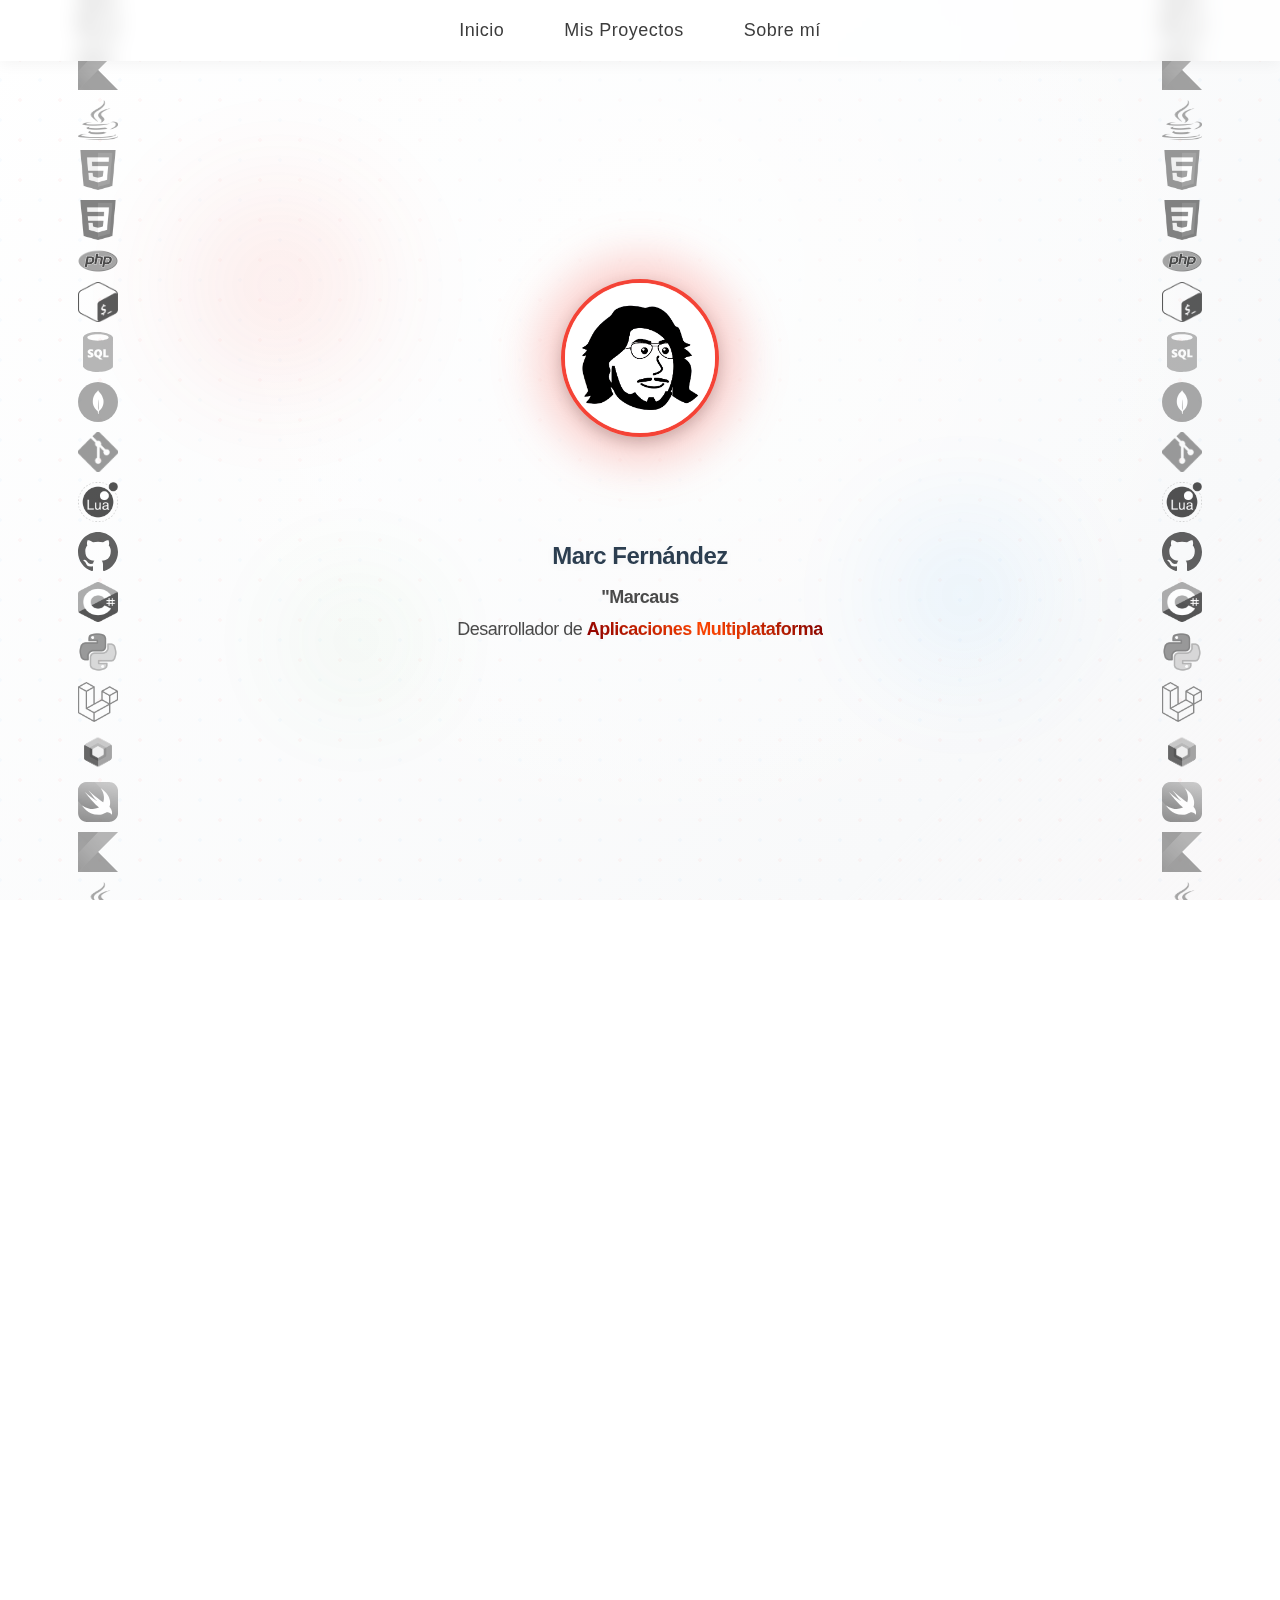
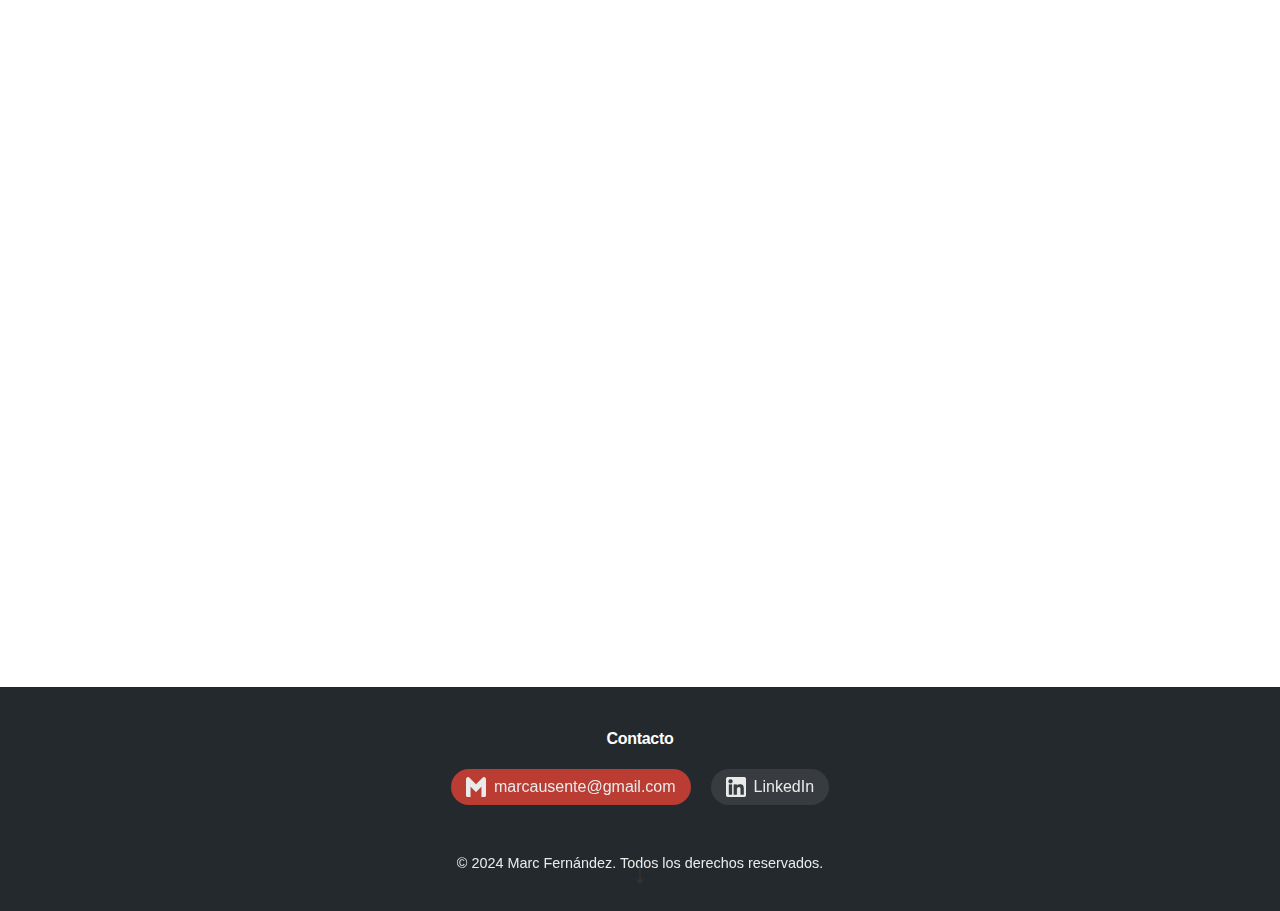
==== commit 93f05220: "FEAT: Portada modificada adaptada a css" ====
--- a/index.html
+++ b/index.html
@@ -16,8 +16,19 @@
   </ul>
 </nav>
 
-<body style="background-image: url('img/white-texture.jpg'); background-size: cover; background-position: center; background-repeat: no-repeat;">
-
+<body>
+
+<!-- Fondo animado -->
+<div class="background-animation">
+  <div class="gradient-bg"></div>
+  <div class="pattern-overlay"></div>
+  <div class="light-effect"></div>
+  <div class="animated-shapes">
+    <div class="shape shape-1"></div>
+    <div class="shape shape-2"></div>
+    <div class="shape shape-3"></div>
+  </div>
+</div>
 
 <div class="container">
   <div class="image-container">
--- a/css/style.css
+++ b/css/style.css
@@ -13,6 +13,150 @@
   padding: 0;
   color: #2c3e50; /* Color de texto más suave que el negro puro */
   forced-color-adjust: none;
+  position: relative;
+}
+
+/* Fondo animado mejorado */
+.background-animation {
+  position: fixed;
+  top: 0;
+  left: 0;
+  width: 100%;
+  height: 100%;
+  z-index: -1;
+  overflow: hidden;
+  transition: transform 0.2s ease-out;
+}
+
+.gradient-bg {
+  position: absolute;
+  top: 0;
+  left: 0;
+  width: 100%;
+  height: 100%;
+  background: linear-gradient(
+    135deg,
+    #ffffff 0%,
+    #f8f9fa 20%,
+    rgba(244, 67, 54, 0.05) 40%,
+    #f8f9fa 60%,
+    #ffffff 80%,
+    #f8f9fa 100%
+  );
+  background-size: 400% 400%;
+  animation: gradient-animation 15s ease infinite;
+  transition: transform 0.3s cubic-bezier(0.25, 0.1, 0.25, 1);
+}
+
+.pattern-overlay {
+  position: absolute;
+  top: 0;
+  left: 0;
+  width: 100%;
+  height: 100%;
+  background-image: 
+    radial-gradient(rgba(244, 67, 54, 0.06) 2px, transparent 2px),
+    radial-gradient(rgba(33, 150, 243, 0.04) 2px, transparent 2px);
+  background-size: 40px 40px;
+  background-position: 0 0, 20px 20px;
+  opacity: 0.7;
+  animation: pattern-drift 60s linear infinite;
+  transition: transform 0.3s cubic-bezier(0.25, 0.1, 0.25, 1);
+}
+
+.light-effect {
+  position: absolute;
+  top: 0;
+  left: 0;
+  width: 100%;
+  height: 100%;
+  background: radial-gradient(
+    circle at 50% 30%,
+    rgba(255, 255, 255, 0.9) 0%,
+    rgba(255, 255, 255, 0.6) 20%,
+    rgba(255, 255, 255, 0) 70%
+  );
+  opacity: 0.8;
+  pointer-events: none;
+  transition: opacity 0.5s ease;
+}
+
+.animated-shapes {
+  position: absolute;
+  top: 0;
+  left: 0;
+  width: 100%;
+  height: 100%;
+  overflow: hidden;
+  pointer-events: none;
+}
+
+.shape {
+  position: absolute;
+  border-radius: 50%;
+  filter: blur(50px);
+  opacity: 0.2;
+  transition: transform 0.3s cubic-bezier(0.25, 0.1, 0.25, 1);
+}
+
+.shape-1 {
+  top: 15%;
+  left: 10%;
+  width: 300px;
+  height: 300px;
+  background: radial-gradient(circle, rgba(244, 67, 54, 0.6) 0%, rgba(244, 67, 54, 0) 70%);
+  animation: float-shape 20s ease-in-out infinite;
+}
+
+.shape-2 {
+  bottom: 20%;
+  right: 15%;
+  width: 250px;
+  height: 250px;
+  background: radial-gradient(circle, rgba(33, 150, 243, 0.5) 0%, rgba(33, 150, 243, 0) 70%);
+  animation: float-shape 15s ease-in-out infinite reverse;
+}
+
+.shape-3 {
+  top: 60%;
+  left: 20%;
+  width: 200px;
+  height: 200px;
+  background: radial-gradient(circle, rgba(76, 175, 80, 0.4) 0%, rgba(76, 175, 80, 0) 70%);
+  animation: float-shape 18s ease-in-out infinite 2s;
+}
+
+@keyframes float-shape {
+  0% {
+    transform: translate(0, 0) scale(1);
+  }
+  50% {
+    transform: translate(30px, 20px) scale(1.05);
+  }
+  100% {
+    transform: translate(0, 0) scale(1);
+  }
+}
+
+@keyframes gradient-animation {
+  0% {
+    background-position: 0% 50%;
+  }
+  50% {
+    background-position: 100% 50%;
+  }
+  100% {
+    background-position: 0% 50%;
+  }
+}
+
+@keyframes pattern-drift {
+  0% {
+    background-position: 0px 0px, 20px 20px;
+  }
+  100% {
+    background-position: 100px 100px, 120px 120px;
+  }
 }
 
 /* Asegurar que todos los elementos usen colores claros */
@@ -90,6 +234,7 @@
   left: 50%;
   transform: translate(-50%, -50%);
   z-index: 2;
+  transition: transform 0.3s ease;
 }
 
 .image-container::before {
@@ -102,9 +247,9 @@
   height: 220px;
   background: radial-gradient(
     circle,
-    rgba(244, 67, 54, 0.35) 0%, /* Opacidad más equilibrada */
-    rgba(244, 67, 54, 0.25) 30%,
-    rgba(244, 67, 54, 0.15) 60%,
+    rgba(244, 67, 54, 0.4) 0%, 
+    rgba(244, 67, 54, 0.3) 30%,
+    rgba(244, 67, 54, 0.2) 60%,
     transparent 85%
   );
   border-radius: 50%;
@@ -120,18 +265,20 @@
   left: 50%;
   transform: translate(-50%, -50%);
   text-align: center;
-  color: black;
+  color: #2c3e50;
   z-index: 2;
   width: 80%;
   padding: 10px;
   letter-spacing: -0.5px;
   line-height: 1.5;
+  transition: transform 0.3s ease;
 }
 
 .profile-info h1 {
   font-size: 2.8em;
   letter-spacing: -0.5px;
   margin-bottom: 15px;
+  text-shadow: 0 2px 10px rgba(0, 0, 0, 0.05);
 }
 
 .profile-info p {
@@ -139,6 +286,7 @@
   font-size: 18px;
   margin: 2px 0;
   line-height: 1.5;
+  text-shadow: 0 1px 5px rgba(0, 0, 0, 0.03);
 }
 
 .profile-img {
@@ -148,14 +296,14 @@
   border-radius: 50%;
   object-fit: cover;
   border: 4px solid #f44336;
-  box-shadow: 0 0 35px rgba(255, 0, 0, 0.45); /* Sombra más equilibrada */
-  transition: transform 0.4s ease, box-shadow 0.4s ease;
+  box-shadow: 0 5px 15px rgba(0, 0, 0, 0.2);
+  transition: transform 0.4s ease, box-shadow 0.4s ease, border-width 0.3s ease;
   z-index: 3;
 }
 
 .profile-img:hover {
-  transform: scale(1.03) rotate(-2deg);
-  box-shadow: 0 15px 30px rgba(244, 67, 54, 0.2);
+  transform: scale(1.05) translateY(-5px);
+  box-shadow: 0 15px 35px rgba(244, 67, 54, 0.3);
 }
 
 .logos-container {
